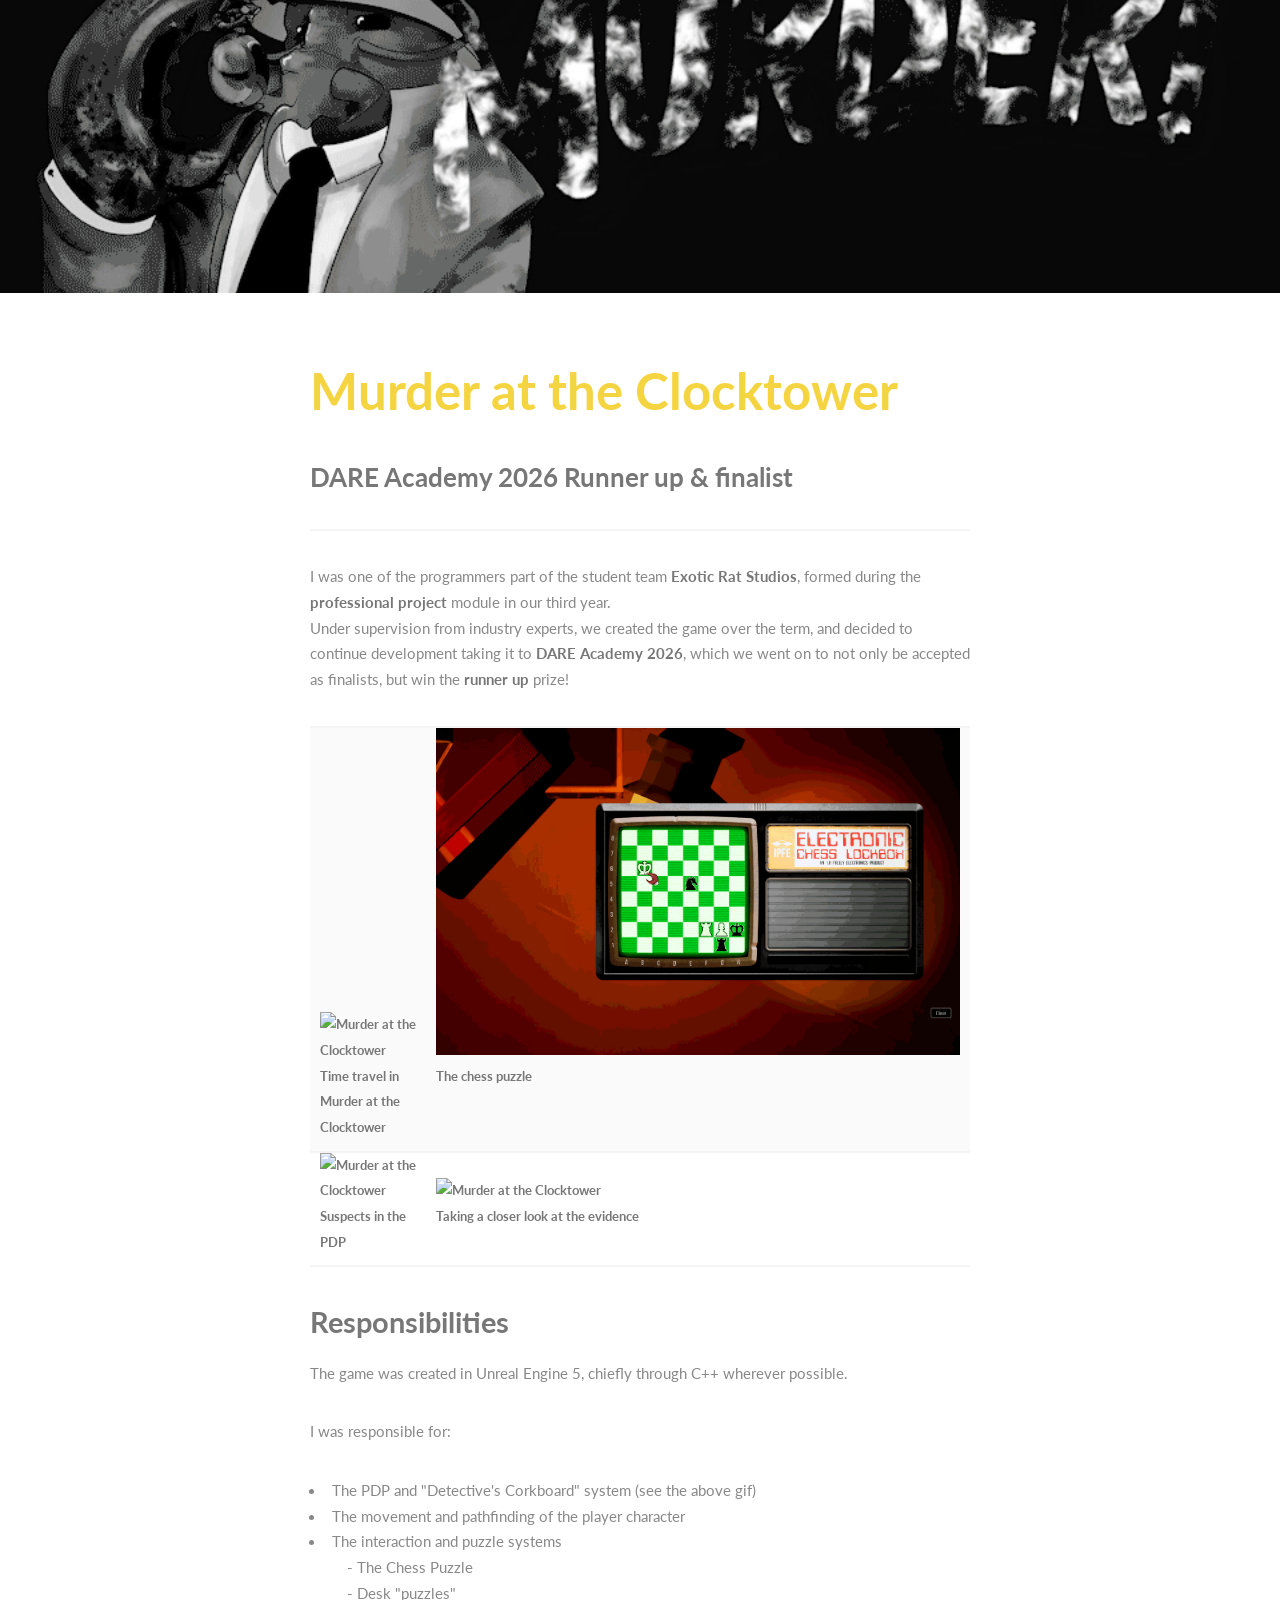
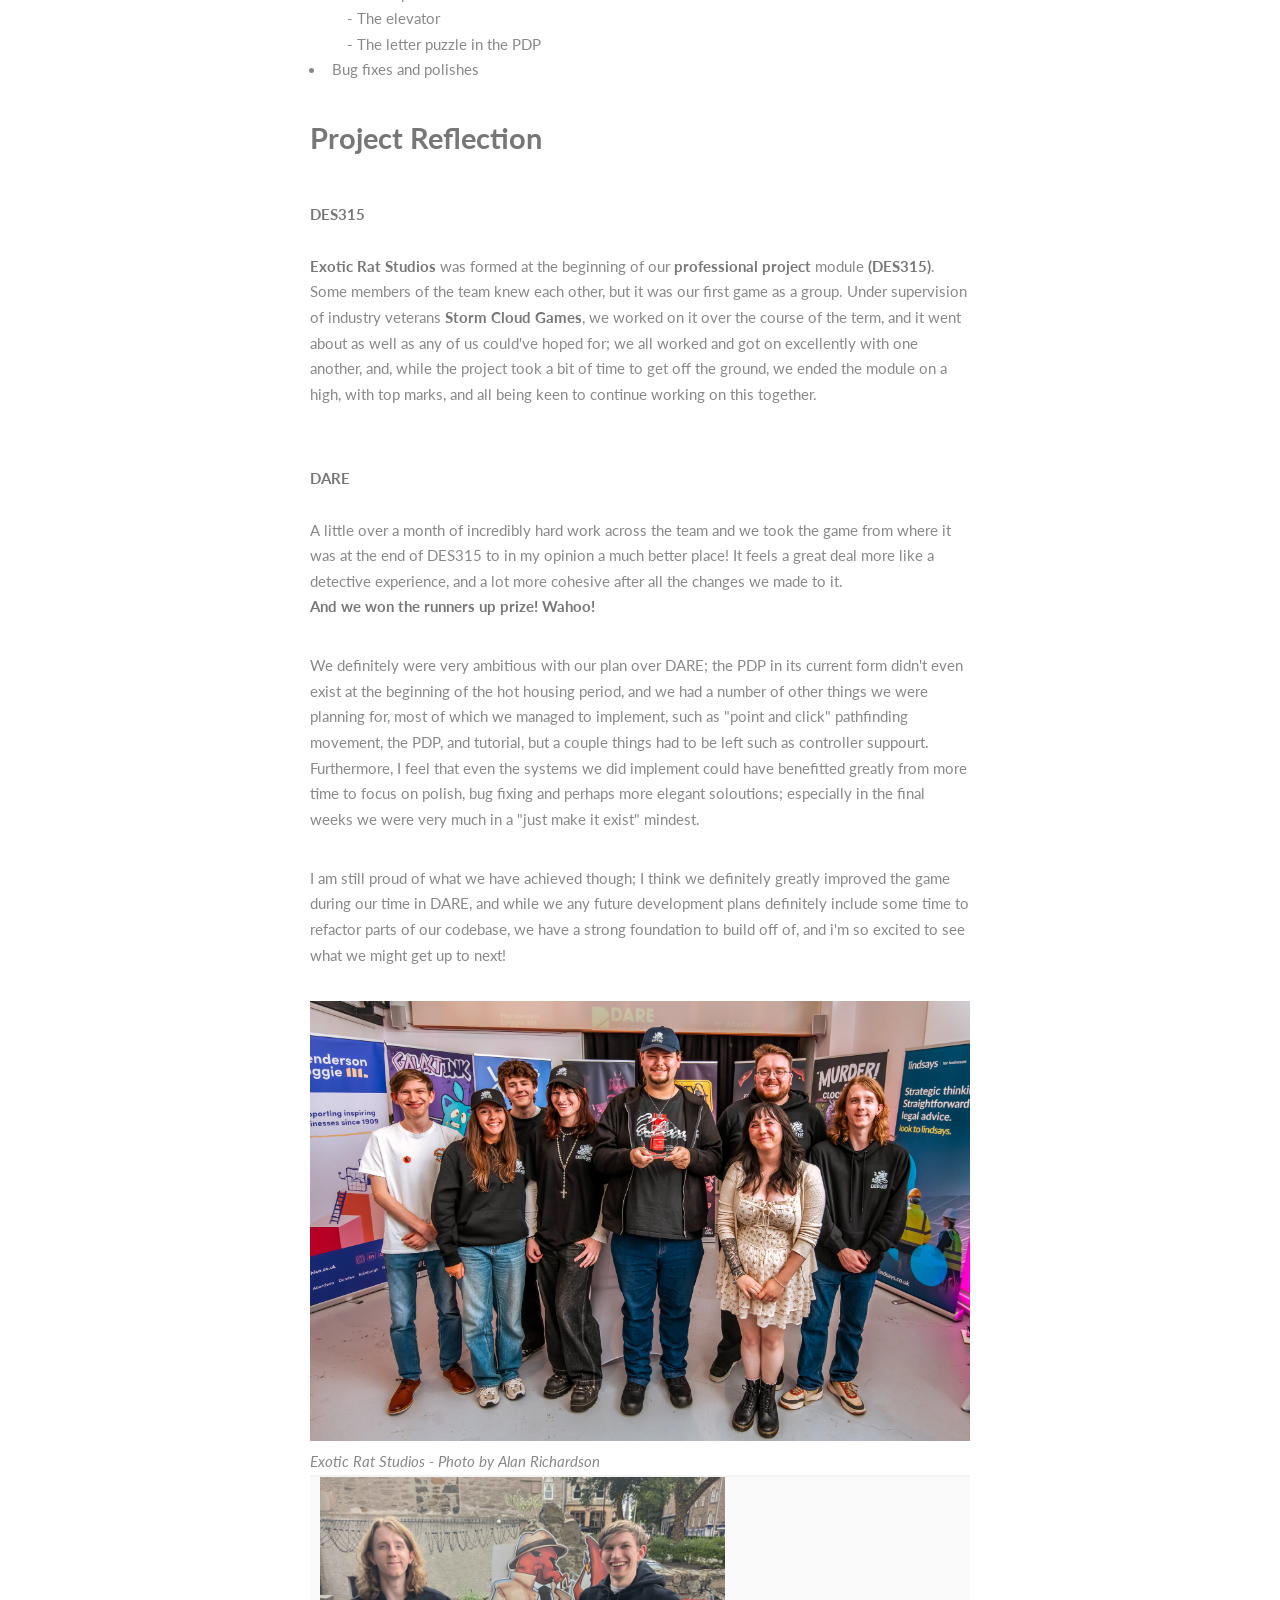
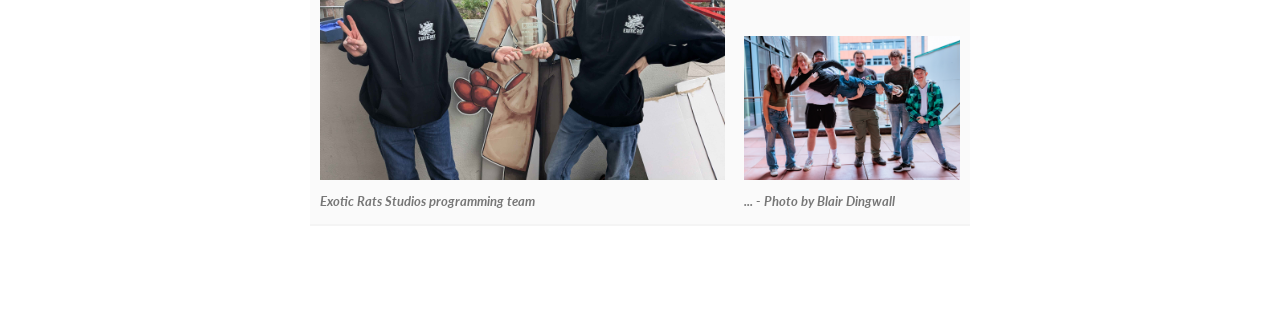
==== MatCt.html @ aed0b98f "A  lot of changes, ported to a new repo as the head of the other appears to have vanished, pulling d" ====
<!DOCTYPE html>
<head>
    <title>DXM - Murder at the Clocktower</title>
    <meta charset="utf-8" />
    <meta name="viewport" content="width=device-width, initial-scale=1, user-scalable=no" />
    <link rel="stylesheet" href="ReadOnly/assets/css/main.css" />
</head>
<body class="is-preload">


    <div id="main">

        <!-- One -->
        <section id="one">
            <div class="image main" data-position="center">
                <img src="images/projects/MatCtLoop.gif" alt="Murder at the Clocktower"/>
            </div>
            <div class="container">
                <header class="major">
                    <h2>Murder at the Clocktower</h2>
                    <h3>DARE Academy 2026 Runner up & finalist</h3>
                </header>
                <hr>
                <p>I was one of the programmers part of the student team <b>Exotic Rat Studios</b>, formed during the <b>professional project</b> module in our third year. <br/>
                Under supervision from industry experts, we created the game over the term, and decided to continue development taking it to <b>DARE Academy 2026</b>, which we went on to not only be  accepted as finalists, but win the <b>runner up</b> prize!</p>

                <table>
                    <tr>
                            <th>
                                <figure>
                                    <img src="images/projects/MatCtTime.gif" alt="Murder at the Clocktower" height="100%" width="100%"/>
                                    <figcaption>Time travel in Murder at the Clocktower</figcaption>
                                </figure>
                            </th>
                            <th>
                                <figure>
                                    <img src="images/projects/MatCtChess.gif" alt="Murder at the Clocktower" height="100%" width="100%"/>
                                    <figcaption>The chess puzzle</figcaption>
                                </figure>
                            </th>
                    </tr>
                    <tr>
                        <th>
                            <figure>
                                <img src="images/projects/MatCtSus.gif" alt="Murder at the Clocktower" height="100%" width="100%"/>
                                <figcaption>Suspects in the PDP</figcaption>
                            </figure>
                        </th>
                        <th>
                            <figure>
                                <img src="images/projects/MatCtDesk.gif" alt="Murder at the Clocktower" height="100%" width="100%"/>
                                <figcaption>Taking a closer look at the evidence</figcaption>
                            </figure>
                        </th>
                    </tr>
                </table>
                <section id="two">
                <h2>Responsibilities</h2>
                <p>The game was created in Unreal Engine 5, chiefly through C++ wherever possible.</p>
                <p>
                    I was responsible for:
                    <ul>
                        <li>The PDP and "Detective's Corkboard" system (see the above gif)</li>
                        <li>The movement and pathfinding of the player character</li>
                        <li>The interaction and puzzle systems <br/>
                            &emsp; - The Chess Puzzle <br/>
                            &emsp; - Desk "puzzles"<br/>
                            &emsp; - The elevator<br/>
                            &emsp; - The letter puzzle in the PDP<br/></li>
                    <li>Bug fixes and polishes</li>
                </ul>
                </p>
                </section>
                <section id="three"></section>
                    <h2>Project Reflection</h2>
                <br/><b>DES315</b><br/><br/>

                <p><b>Exotic Rat Studios</b> was formed at the beginning of our <b>professional project</b> module <b>(DES315)</b>. Some members of the team knew each other,
                    but it was our first game as a group. Under supervision of industry veterans <b>Storm Cloud Games</b>, we worked on it over the course of the term, and it went about as well as any of us could've hoped for; we all worked and got on excellently with one another, and,
                    while the project took a bit of time to get off the ground, we ended the module on a high, with top marks, and all being keen to continue working on this together.


                </p>

                <br/><b>DARE</b><br/><br/>

                        <p>A little over a month of incredibly hard work across the team and we took the game from where it was at the end of DES315 to in my opinion a much better place! It feels a great deal more like a detective experience, and a lot more cohesive after all the changes we made to it.
                        <br/>
                        <b>And we won the runners up prize! Wahoo!</b>
            </p>

                        We definitely were very ambitious with our plan over DARE; the PDP in its current form didn't even exist at the beginning of the hot housing period, and we had a number of other things we were planning for, most of which we
                    managed to implement, such as "point and click" pathfinding movement, the PDP, and tutorial, but a couple things had to be left such as controller suppourt.<br/>
                    Furthermore, I feel that even the systems we did implement could have benefitted greatly from more time  to focus on polish, bug fixing and perhaps more elegant soloutions; especially in the final weeks we were very much in a "just make it exist" mindest.
                    </p>
                    <p>I am still proud of what we have achieved though; I think we definitely greatly improved the game during our time in DARE, and while we any future development plans definitely include some time to refactor parts of our codebase, we have a strong foundation to build off of, and i'm so excited to see what we might get up to next!</p>
                    <figure>
                        <img src="images/projects/RATS.jpg" alt="Murder at the Clocktower" height="100%" width="100%"/>
                        <figcaption><i>Exotic Rat Studios - Photo by Alan Richardson</i></figcaption>
                    </figure>

                    <table>
                        <tr>
                            <th>
                                <figure>
                                    <img src="images/projects/Programmers.jpg" alt="Murder at the Clocktower" height="100%" width="100%"/>
                                    <figcaption><i>Exotic Rats Studios programming team</i></figcaption>
                                </figure>
                            </th>
                            <th>
                                <figure>
                                    <img src="images/projects/RatsPose.jpg" alt="Murder at the Clocktower" height="100%" width="100%"/>
                                    <figcaption><i>... - Photo by Blair Dingwall</i></figcaption>
                                </figure>
                            </th>
                        </tr>
                    </table>
                    <br/>
                </div>
            </section>

    </div>



</body>
</html>
---- ReadOnly/assets/css/main.css ----
@import url("fontawesome-all.min.css");
@import url("https://fonts.googleapis.com/css?family=Lato:400,400italic,700,700italic|Source+Code+Pro:400");

/*
	Read Only by HTML5 UP
	html5up.net | @ajlkn
	Free for personal and commercial use under the CCA 3.0 license (html5up.net/license)
*/

html, body, div, span, applet, object,
iframe, h1, h2, h3, h4, h5, h6, p, blockquote,
pre, a, abbr, acronym, address, big, cite,
code, del, dfn, em, img, ins, kbd, q, s, samp,
small, strike, strong, sub, sup, tt, var, b,
u, i, center, dl, dt, dd, ol, ul, li, fieldset,
form, label, legend, table, caption, tbody,
tfoot, thead, tr, th, td, article, aside,
canvas, details, embed, figure, figcaption,
footer, header, hgroup, menu, nav, output, ruby,
section, summary, time, mark, audio, video {
	margin: 0;
	padding: 0;
	border: 0;
	font-size: 100%;
	font: inherit;
	vertical-align: baseline;}

article, aside, details, figcaption, figure,
footer, header, hgroup, menu, nav, section {
	display: block;}

body {
	line-height: 1;
}

ol, ul {
	list-style: none;
}

blockquote, q {
	quotes: none;
}

	blockquote:before, blockquote:after, q:before, q:after {
		content: '';
		content: none;
	}

table {
	border-collapse: collapse;
	border-spacing: 0;
}

body {
	-webkit-text-size-adjust: none;
}

mark {
	background-color: transparent;
	color: inherit;
}

input::-moz-focus-inner {
	border: 0;
	padding: 0;
}

input, select, textarea {
	-moz-appearance: none;
	-webkit-appearance: none;
	-ms-appearance: none;
	appearance: none;
}

/* Basic */

	html {
		box-sizing: border-box;
	}

	*, *:before, *:after {
		box-sizing: inherit;
	}

	body {
		background: #fff;
	}

		body.is-preload *, body.is-preload *:before, body.is-preload *:after {
			-moz-animation: none !important;
			-webkit-animation: none !important;
			-ms-animation: none !important;
			animation: none !important;
			-moz-transition: none !important;
			-webkit-transition: none !important;
			-ms-transition: none !important;
			transition: none !important;
		}

	body, input, select, textarea {
		color: #888;
		font-family: "Lato", sans-serif;
		font-size: 16pt;
		font-weight: 400;
		line-height: 1.75em;
	}

	a {
		-moz-transition: color 0.2s ease-in-out, border-color 0.2s ease-in-out;
		-webkit-transition: color 0.2s ease-in-out, border-color 0.2s ease-in-out;
		-ms-transition: color 0.2s ease-in-out, border-color 0.2s ease-in-out;
		transition: color 0.2s ease-in-out, border-color 0.2s ease-in-out;
		border-bottom: solid 1px #e4e4e4;
		color: inherit;
		text-decoration: none;
	}

		a:hover {
			border-bottom-color: transparent;
			color: #f5d442 !important;
		}

	strong, b {
		color: #777;
		font-weight: 700;
	}

	em, i {
		font-style: italic;
	}

	p {
		margin: 0 0 2.25em 0;
	}

	h1, h2, h3, h4, h5, h6 {
		color: #777;
		font-weight: 700;
		line-height: 1em;
		margin: 0 0 0.5625em 0;
	}

		h1 a, h2 a, h3 a, h4 a, h5 a, h6 a {
			border: 0;
			color: inherit;
			text-decoration: none;
		}

	h2 {
		font-size: 2em;
		line-height: 1.5em;
	}

	h3 {
		font-size: 1.75em;
		line-height: 1.5em;
	}

	h4 {
		font-size: 1.25em;
		line-height: 1.5em;
	}

	h5 {
		font-size: 0.9em;
		line-height: 1.5em;
	}

	h6 {
		font-size: 0.7em;
		line-height: 1.5em;
	}

	sub {
		font-size: 0.8em;
		position: relative;
		top: 0.5em;
	}

	sup {
		font-size: 0.8em;
		position: relative;
		top: -0.5em;
	}

	hr {
		border: 0;
		border-bottom: solid 2px #f4f4f4;
		margin: 2.25em 0;
	}

		hr.major {
			margin: 3.375em 0;
		}

	blockquote {
		border-left: solid 8px #e4e4e4;
		font-style: italic;
		margin: 0 0 2.25em 0;
		padding: 0.5em 0 0.5em 2em;
	}

	code {
		background: #555;
		border-radius: 5px;
		color: #fff;
		font-family: "Source Code Pro", monospace;
		font-size: 0.9em;
		margin: 0 0.25em;
		padding: 0.25em 0.65em;
	}

	pre {
		font-family: "Source Code Pro", monospace;
		font-size: 0.9em;
		margin: 0 0 2.25em 0;
	}

		pre code {
			-webkit-overflow-scrolling: touch;
			display: block;
			line-height: 1.5em;
			overflow-x: auto;
			padding: 1em 1.5em;
		}

	.align-left {
		text-align: left;
	}

	.align-center {
		text-align: center;
	}

	.align-right {
		text-align: right;
	}

/* Row */

	.row {
		display: flex;
		flex-wrap: wrap;
		box-sizing: border-box;
		align-items: stretch;
	}

		.row > * {
			box-sizing: border-box;
		}

		.row.gtr-uniform > * > :last-child {
			margin-bottom: 0;
		}

		.row.aln-left {
			justify-content: flex-start;
		}

		.row.aln-center {
			justify-content: center;
		}

		.row.aln-right {
			justify-content: flex-end;
		}

		.row.aln-top {
			align-items: flex-start;
		}

		.row.aln-middle {
			align-items: center;
		}

		.row.aln-bottom {
			align-items: flex-end;
		}

		.row > .imp {
			order: -1;
		}

		.row > .col-1 {
			width: 8.33333%;
		}

		.row > .off-1 {
			margin-left: 8.33333%;
		}

		.row > .col-2 {
			width: 16.66667%;
		}

		.row > .off-2 {
			margin-left: 16.66667%;
		}

		.row > .col-3 {
			width: 25%;
		}

		.row > .off-3 {
			margin-left: 25%;
		}

		.row > .col-4 {
			width: 33.33333%;
		}

		.row > .off-4 {
			margin-left: 33.33333%;
		}

		.row > .col-5 {
			width: 41.66667%;
		}

		.row > .off-5 {
			margin-left: 41.66667%;
		}

		.row > .col-6 {
			width: 50%;
		}

		.row > .off-6 {
			margin-left: 50%;
		}

		.row > .col-7 {
			width: 58.33333%;
		}

		.row > .off-7 {
			margin-left: 58.33333%;
		}

		.row > .col-8 {
			width: 66.66667%;
		}

		.row > .off-8 {
			margin-left: 66.66667%;
		}

		.row > .col-9 {
			width: 75%;
		}

		.row > .off-9 {
			margin-left: 75%;
		}

		.row > .col-10 {
			width: 83.33333%;
		}

		.row > .off-10 {
			margin-left: 83.33333%;
		}

		.row > .col-11 {
			width: 91.66667%;
		}

		.row > .off-11 {
			margin-left: 91.66667%;
		}

		.row > .col-12 {
			width: 100%;
		}

		.row > .off-12 {
			margin-left: 100%;
		}

		.row.gtr-0 {
			margin-top: 0;
			margin-left: 0em;
		}

			.row.gtr-0 > * {
				padding: 0 0 0 0em;
			}

			.row.gtr-0.gtr-uniform {
				margin-top: 0em;
			}

				.row.gtr-0.gtr-uniform > * {
					padding-top: 0em;
				}

		.row.gtr-25 {
			margin-top: 0;
			margin-left: -0.5em;
		}

			.row.gtr-25 > * {
				padding: 0 0 0 0.5em;
			}

			.row.gtr-25.gtr-uniform {
				margin-top: -0.5em;
			}

				.row.gtr-25.gtr-uniform > * {
					padding-top: 0.5em;
				}

		.row.gtr-50 {
			margin-top: 0;
			margin-left: -1em;
		}

			.row.gtr-50 > * {
				padding: 0 0 0 1em;
			}

			.row.gtr-50.gtr-uniform {
				margin-top: -1em;
			}

				.row.gtr-50.gtr-uniform > * {
					padding-top: 1em;
				}

		.row {
			margin-top: 0;
			margin-left: -2em;
		}

			.row > * {
				padding: 0 0 0 2em;
			}

			.row.gtr-uniform {
				margin-top: -2em;
			}

				.row.gtr-uniform > * {
					padding-top: 2em;
				}

		.row.gtr-150 {
			margin-top: 0;
			margin-left: -3em;
		}

			.row.gtr-150 > * {
				padding: 0 0 0 3em;
			}

			.row.gtr-150.gtr-uniform {
				margin-top: -3em;
			}

				.row.gtr-150.gtr-uniform > * {
					padding-top: 3em;
				}

		.row.gtr-200 {
			margin-top: 0;
			margin-left: -4em;
		}

			.row.gtr-200 > * {
				padding: 0 0 0 4em;
			}

			.row.gtr-200.gtr-uniform {
				margin-top: -4em;
			}

				.row.gtr-200.gtr-uniform > * {
					padding-top: 4em;
				}

		@media screen and (max-width: 1680px) {

			.row {
				display: flex;
				flex-wrap: wrap;
				box-sizing: border-box;
				align-items: stretch;
			}

				.row > * {
					box-sizing: border-box;
				}

				.row.gtr-uniform > * > :last-child {
					margin-bottom: 0;
				}

				.row.aln-left {
					justify-content: flex-start;
				}

				.row.aln-center {
					justify-content: center;
				}

				.row.aln-right {
					justify-content: flex-end;
				}

				.row.aln-top {
					align-items: flex-start;
				}

				.row.aln-middle {
					align-items: center;
				}

				.row.aln-bottom {
					align-items: flex-end;
				}

				.row > .imp-xlarge {
					order: -1;
				}

				.row > .col-1-xlarge {
					width: 8.33333%;
				}

				.row > .off-1-xlarge {
					margin-left: 8.33333%;
				}

				.row > .col-2-xlarge {
					width: 16.66667%;
				}

				.row > .off-2-xlarge {
					margin-left: 16.66667%;
				}

				.row > .col-3-xlarge {
					width: 25%;
				}

				.row > .off-3-xlarge {
					margin-left: 25%;
				}

				.row > .col-4-xlarge {
					width: 33.33333%;
				}

				.row > .off-4-xlarge {
					margin-left: 33.33333%;
				}

				.row > .col-5-xlarge {
					width: 41.66667%;
				}

				.row > .off-5-xlarge {
					margin-left: 41.66667%;
				}

				.row > .col-6-xlarge {
					width: 50%;
				}

				.row > .off-6-xlarge {
					margin-left: 50%;
				}

				.row > .col-7-xlarge {
					width: 58.33333%;
				}

				.row > .off-7-xlarge {
					margin-left: 58.33333%;
				}

				.row > .col-8-xlarge {
					width: 66.66667%;
				}

				.row > .off-8-xlarge {
					margin-left: 66.66667%;
				}

				.row > .col-9-xlarge {
					width: 75%;
				}

				.row > .off-9-xlarge {
					margin-left: 75%;
				}

				.row > .col-10-xlarge {
					width: 83.33333%;
				}

				.row > .off-10-xlarge {
					margin-left: 83.33333%;
				}

				.row > .col-11-xlarge {
					width: 91.66667%;
				}

				.row > .off-11-xlarge {
					margin-left: 91.66667%;
				}

				.row > .col-12-xlarge {
					width: 100%;
				}

				.row > .off-12-xlarge {
					margin-left: 100%;
				}

				.row.gtr-0 {
					margin-top: 0;
					margin-left: 0em;
				}

					.row.gtr-0 > * {
						padding: 0 0 0 0em;
					}

					.row.gtr-0.gtr-uniform {
						margin-top: 0em;
					}

						.row.gtr-0.gtr-uniform > * {
							padding-top: 0em;
						}

				.row.gtr-25 {
					margin-top: 0;
					margin-left: -0.5em;
				}

					.row.gtr-25 > * {
						padding: 0 0 0 0.5em;
					}

					.row.gtr-25.gtr-uniform {
						margin-top: -0.5em;
					}

						.row.gtr-25.gtr-uniform > * {
							padding-top: 0.5em;
						}

				.row.gtr-50 {
					margin-top: 0;
					margin-left: -1em;
				}

					.row.gtr-50 > * {
						padding: 0 0 0 1em;
					}

					.row.gtr-50.gtr-uniform {
						margin-top: -1em;
					}

						.row.gtr-50.gtr-uniform > * {
							padding-top: 1em;
						}

				.row {
					margin-top: 0;
					margin-left: -2em;
				}

					.row > * {
						padding: 0 0 0 2em;
					}

					.row.gtr-uniform {
						margin-top: -2em;
					}

						.row.gtr-uniform > * {
							padding-top: 2em;
						}

				.row.gtr-150 {
					margin-top: 0;
					margin-left: -3em;
				}

					.row.gtr-150 > * {
						padding: 0 0 0 3em;
					}

					.row.gtr-150.gtr-uniform {
						margin-top: -3em;
					}

						.row.gtr-150.gtr-uniform > * {
							padding-top: 3em;
						}

				.row.gtr-200 {
					margin-top: 0;
					margin-left: -4em;
				}

					.row.gtr-200 > * {
						padding: 0 0 0 4em;
					}

					.row.gtr-200.gtr-uniform {
						margin-top: -4em;
					}

						.row.gtr-200.gtr-uniform > * {
							padding-top: 4em;
						}

		}

		@media screen and (max-width: 1280px) {

			.row {
				display: flex;
				flex-wrap: wrap;
				box-sizing: border-box;
				align-items: stretch;
			}

				.row > * {
					box-sizing: border-box;
				}

				.row.gtr-uniform > * > :last-child {
					margin-bottom: 0;
				}

				.row.aln-left {
					justify-content: flex-start;
				}

				.row.aln-center {
					justify-content: center;
				}

				.row.aln-right {
					justify-content: flex-end;
				}

				.row.aln-top {
					align-items: flex-start;
				}

				.row.aln-middle {
					align-items: center;
				}

				.row.aln-bottom {
					align-items: flex-end;
				}

				.row > .imp-large {
					order: -1;
				}

				.row > .col-1-large {
					width: 8.33333%;
				}

				.row > .off-1-large {
					margin-left: 8.33333%;
				}

				.row > .col-2-large {
					width: 16.66667%;
				}

				.row > .off-2-large {
					margin-left: 16.66667%;
				}

				.row > .col-3-large {
					width: 25%;
				}

				.row > .off-3-large {
					margin-left: 25%;
				}

				.row > .col-4-large {
					width: 33.33333%;
				}

				.row > .off-4-large {
					margin-left: 33.33333%;
				}

				.row > .col-5-large {
					width: 41.66667%;
				}

				.row > .off-5-large {
					margin-left: 41.66667%;
				}

				.row > .col-6-large {
					width: 50%;
				}

				.row > .off-6-large {
					margin-left: 50%;
				}

				.row > .col-7-large {
					width: 58.33333%;
				}

				.row > .off-7-large {
					margin-left: 58.33333%;
				}

				.row > .col-8-large {
					width: 66.66667%;
				}

				.row > .off-8-large {
					margin-left: 66.66667%;
				}

				.row > .col-9-large {
					width: 75%;
				}

				.row > .off-9-large {
					margin-left: 75%;
				}

				.row > .col-10-large {
					width: 83.33333%;
				}

				.row > .off-10-large {
					margin-left: 83.33333%;
				}

				.row > .col-11-large {
					width: 91.66667%;
				}

				.row > .off-11-large {
					margin-left: 91.66667%;
				}

				.row > .col-12-large {
					width: 100%;
				}

				.row > .off-12-large {
					margin-left: 100%;
				}

				.row.gtr-0 {
					margin-top: 0;
					margin-left: 0em;
				}

					.row.gtr-0 > * {
						padding: 0 0 0 0em;
					}

					.row.gtr-0.gtr-uniform {
						margin-top: 0em;
					}

						.row.gtr-0.gtr-uniform > * {
							padding-top: 0em;
						}

				.row.gtr-25 {
					margin-top: 0;
					margin-left: -0.375em;
				}

					.row.gtr-25 > * {
						padding: 0 0 0 0.375em;
					}

					.row.gtr-25.gtr-uniform {
						margin-top: -0.375em;
					}

						.row.gtr-25.gtr-uniform > * {
							padding-top: 0.375em;
						}

				.row.gtr-50 {
					margin-top: 0;
					margin-left: -0.75em;
				}

					.row.gtr-50 > * {
						padding: 0 0 0 0.75em;
					}

					.row.gtr-50.gtr-uniform {
						margin-top: -0.75em;
					}

						.row.gtr-50.gtr-uniform > * {
							padding-top: 0.75em;
						}

				.row {
					margin-top: 0;
					margin-left: -1.5em;
				}

					.row > * {
						padding: 0 0 0 1.5em;
					}

					.row.gtr-uniform {
						margin-top: -1.5em;
					}

						.row.gtr-uniform > * {
							padding-top: 1.5em;
						}

				.row.gtr-150 {
					margin-top: 0;
					margin-left: -2.25em;
				}

					.row.gtr-150 > * {
						padding: 0 0 0 2.25em;
					}

					.row.gtr-150.gtr-uniform {
						margin-top: -2.25em;
					}

						.row.gtr-150.gtr-uniform > * {
							padding-top: 2.25em;
						}

				.row.gtr-200 {
					margin-top: 0;
					margin-left: -3em;
				}

					.row.gtr-200 > * {
						padding: 0 0 0 3em;
					}

					.row.gtr-200.gtr-uniform {
						margin-top: -3em;
					}

						.row.gtr-200.gtr-uniform > * {
							padding-top: 3em;
						}

		}

		@media screen and (max-width: 1024px) {

			.row {
				display: flex;
				flex-wrap: wrap;
				box-sizing: border-box;
				align-items: stretch;
			}

				.row > * {
					box-sizing: border-box;
				}

				.row.gtr-uniform > * > :last-child {
					margin-bottom: 0;
				}

				.row.aln-left {
					justify-content: flex-start;
				}

				.row.aln-center {
					justify-content: center;
				}

				.row.aln-right {
					justify-content: flex-end;
				}

				.row.aln-top {
					align-items: flex-start;
				}

				.row.aln-middle {
					align-items: center;
				}

				.row.aln-bottom {
					align-items: flex-end;
				}

				.row > .imp-medium {
					order: -1;
				}

				.row > .col-1-medium {
					width: 8.33333%;
				}

				.row > .off-1-medium {
					margin-left: 8.33333%;
				}

				.row > .col-2-medium {
					width: 16.66667%;
				}

				.row > .off-2-medium {
					margin-left: 16.66667%;
				}

				.row > .col-3-medium {
					width: 25%;
				}

				.row > .off-3-medium {
					margin-left: 25%;
				}

				.row > .col-4-medium {
					width: 33.33333%;
				}

				.row > .off-4-medium {
					margin-left: 33.33333%;
				}

				.row > .col-5-medium {
					width: 41.66667%;
				}

				.row > .off-5-medium {
					margin-left: 41.66667%;
				}

				.row > .col-6-medium {
					width: 50%;
				}

				.row > .off-6-medium {
					margin-left: 50%;
				}

				.row > .col-7-medium {
					width: 58.33333%;
				}

				.row > .off-7-medium {
					margin-left: 58.33333%;
				}

				.row > .col-8-medium {
					width: 66.66667%;
				}

				.row > .off-8-medium {
					margin-left: 66.66667%;
				}

				.row > .col-9-medium {
					width: 75%;
				}

				.row > .off-9-medium {
					margin-left: 75%;
				}

				.row > .col-10-medium {
					width: 83.33333%;
				}

				.row > .off-10-medium {
					margin-left: 83.33333%;
				}

				.row > .col-11-medium {
					width: 91.66667%;
				}

				.row > .off-11-medium {
					margin-left: 91.66667%;
				}

				.row > .col-12-medium {
					width: 100%;
				}

				.row > .off-12-medium {
					margin-left: 100%;
				}

				.row.gtr-0 {
					margin-top: 0;
					margin-left: 0em;
				}

					.row.gtr-0 > * {
						padding: 0 0 0 0em;
					}

					.row.gtr-0.gtr-uniform {
						margin-top: 0em;
					}

						.row.gtr-0.gtr-uniform > * {
							padding-top: 0em;
						}

				.row.gtr-25 {
					margin-top: 0;
					margin-left: -0.375em;
				}

					.row.gtr-25 > * {
						padding: 0 0 0 0.375em;
					}

					.row.gtr-25.gtr-uniform {
						margin-top: -0.375em;
					}

						.row.gtr-25.gtr-uniform > * {
							padding-top: 0.375em;
						}

				.row.gtr-50 {
					margin-top: 0;
					margin-left: -0.75em;
				}

					.row.gtr-50 > * {
						padding: 0 0 0 0.75em;
					}

					.row.gtr-50.gtr-uniform {
						margin-top: -0.75em;
					}

						.row.gtr-50.gtr-uniform > * {
							padding-top: 0.75em;
						}

				.row {
					margin-top: 0;
					margin-left: -1.5em;
				}

					.row > * {
						padding: 0 0 0 1.5em;
					}

					.row.gtr-uniform {
						margin-top: -1.5em;
					}

						.row.gtr-uniform > * {
							padding-top: 1.5em;
						}

				.row.gtr-150 {
					margin-top: 0;
					margin-left: -2.25em;
				}

					.row.gtr-150 > * {
						padding: 0 0 0 2.25em;
					}

					.row.gtr-150.gtr-uniform {
						margin-top: -2.25em;
					}

						.row.gtr-150.gtr-uniform > * {
							padding-top: 2.25em;
						}

				.row.gtr-200 {
					margin-top: 0;
					margin-left: -3em;
				}

					.row.gtr-200 > * {
						padding: 0 0 0 3em;
					}

					.row.gtr-200.gtr-uniform {
						margin-top: -3em;
					}

						.row.gtr-200.gtr-uniform > * {
							padding-top: 3em;
						}

		}

		@media screen and (max-width: 736px) {

			.row {
				display: flex;
				flex-wrap: wrap;
				box-sizing: border-box;
				align-items: stretch;
			}

				.row > * {
					box-sizing: border-box;
				}

				.row.gtr-uniform > * > :last-child {
					margin-bottom: 0;
				}

				.row.aln-left {
					justify-content: flex-start;
				}

				.row.aln-center {
					justify-content: center;
				}

				.row.aln-right {
					justify-content: flex-end;
				}

				.row.aln-top {
					align-items: flex-start;
				}

				.row.aln-middle {
					align-items: center;
				}

				.row.aln-bottom {
					align-items: flex-end;
				}

				.row > .imp-small {
					order: -1;
				}

				.row > .col-1-small {
					width: 8.33333%;
				}

				.row > .off-1-small {
					margin-left: 8.33333%;
				}

				.row > .col-2-small {
					width: 16.66667%;
				}

				.row > .off-2-small {
					margin-left: 16.66667%;
				}

				.row > .col-3-small {
					width: 25%;
				}

				.row > .off-3-small {
					margin-left: 25%;
				}

				.row > .col-4-small {
					width: 33.33333%;
				}

				.row > .off-4-small {
					margin-left: 33.33333%;
				}

				.row > .col-5-small {
					width: 41.66667%;
				}

				.row > .off-5-small {
					margin-left: 41.66667%;
				}

				.row > .col-6-small {
					width: 50%;
				}

				.row > .off-6-small {
					margin-left: 50%;
				}

				.row > .col-7-small {
					width: 58.33333%;
				}

				.row > .off-7-small {
					margin-left: 58.33333%;
				}

				.row > .col-8-small {
					width: 66.66667%;
				}

				.row > .off-8-small {
					margin-left: 66.66667%;
				}

				.row > .col-9-small {
					width: 75%;
				}

				.row > .off-9-small {
					margin-left: 75%;
				}

				.row > .col-10-small {
					width: 83.33333%;
				}

				.row > .off-10-small {
					margin-left: 83.33333%;
				}

				.row > .col-11-small {
					width: 91.66667%;
				}

				.row > .off-11-small {
					margin-left: 91.66667%;
				}

				.row > .col-12-small {
					width: 100%;
				}

				.row > .off-12-small {
					margin-left: 100%;
				}

				.row.gtr-0 {
					margin-top: 0;
					margin-left: 0em;
				}

					.row.gtr-0 > * {
						padding: 0 0 0 0em;
					}

					.row.gtr-0.gtr-uniform {
						margin-top: 0em;
					}

						.row.gtr-0.gtr-uniform > * {
							padding-top: 0em;
						}

				.row.gtr-25 {
					margin-top: 0;
					margin-left: -0.3125em;
				}

					.row.gtr-25 > * {
						padding: 0 0 0 0.3125em;
					}

					.row.gtr-25.gtr-uniform {
						margin-top: -0.3125em;
					}

						.row.gtr-25.gtr-uniform > * {
							padding-top: 0.3125em;
						}

				.row.gtr-50 {
					margin-top: 0;
					margin-left: -0.625em;
				}

					.row.gtr-50 > * {
						padding: 0 0 0 0.625em;
					}

					.row.gtr-50.gtr-uniform {
						margin-top: -0.625em;
					}

						.row.gtr-50.gtr-uniform > * {
							padding-top: 0.625em;
						}

				.row {
					margin-top: 0;
					margin-left: -1.25em;
				}

					.row > * {
						padding: 0 0 0 1.25em;
					}

					.row.gtr-uniform {
						margin-top: -1.25em;
					}

						.row.gtr-uniform > * {
							padding-top: 1.25em;
						}

				.row.gtr-150 {
					margin-top: 0;
					margin-left: -1.875em;
				}

					.row.gtr-150 > * {
						padding: 0 0 0 1.875em;
					}

					.row.gtr-150.gtr-uniform {
						margin-top: -1.875em;
					}

						.row.gtr-150.gtr-uniform > * {
							padding-top: 1.875em;
						}

				.row.gtr-200 {
					margin-top: 0;
					margin-left: -2.5em;
				}

					.row.gtr-200 > * {
						padding: 0 0 0 2.5em;
					}

					.row.gtr-200.gtr-uniform {
						margin-top: -2.5em;
					}

						.row.gtr-200.gtr-uniform > * {
							padding-top: 2.5em;
						}

		}

		@media screen and (max-width: 480px) {

			.row {
				display: flex;
				flex-wrap: wrap;
				box-sizing: border-box;
				align-items: stretch;
			}

				.row > * {
					box-sizing: border-box;
				}

				.row.gtr-uniform > * > :last-child {
					margin-bottom: 0;
				}

				.row.aln-left {
					justify-content: flex-start;
				}

				.row.aln-center {
					justify-content: center;
				}

				.row.aln-right {
					justify-content: flex-end;
				}

				.row.aln-top {
					align-items: flex-start;
				}

				.row.aln-middle {
					align-items: center;
				}

				.row.aln-bottom {
					align-items: flex-end;
				}

				.row > .imp-xsmall {
					order: -1;
				}

				.row > .col-1-xsmall {
					width: 8.33333%;
				}

				.row > .off-1-xsmall {
					margin-left: 8.33333%;
				}

				.row > .col-2-xsmall {
					width: 16.66667%;
				}

				.row > .off-2-xsmall {
					margin-left: 16.66667%;
				}

				.row > .col-3-xsmall {
					width: 25%;
				}

				.row > .off-3-xsmall {
					margin-left: 25%;
				}

				.row > .col-4-xsmall {
					width: 33.33333%;
				}

				.row > .off-4-xsmall {
					margin-left: 33.33333%;
				}

				.row > .col-5-xsmall {
					width: 41.66667%;
				}

				.row > .off-5-xsmall {
					margin-left: 41.66667%;
				}

				.row > .col-6-xsmall {
					width: 50%;
				}

				.row > .off-6-xsmall {
					margin-left: 50%;
				}

				.row > .col-7-xsmall {
					width: 58.33333%;
				}

				.row > .off-7-xsmall {
					margin-left: 58.33333%;
				}

				.row > .col-8-xsmall {
					width: 66.66667%;
				}

				.row > .off-8-xsmall {
					margin-left: 66.66667%;
				}

				.row > .col-9-xsmall {
					width: 75%;
				}

				.row > .off-9-xsmall {
					margin-left: 75%;
				}

				.row > .col-10-xsmall {
					width: 83.33333%;
				}

				.row > .off-10-xsmall {
					margin-left: 83.33333%;
				}

				.row > .col-11-xsmall {
					width: 91.66667%;
				}

				.row > .off-11-xsmall {
					margin-left: 91.66667%;
				}

				.row > .col-12-xsmall {
					width: 100%;
				}

				.row > .off-12-xsmall {
					margin-left: 100%;
				}

				.row.gtr-0 {
					margin-top: 0;
					margin-left: 0em;
				}

					.row.gtr-0 > * {
						padding: 0 0 0 0em;
					}

					.row.gtr-0.gtr-uniform {
						margin-top: 0em;
					}

						.row.gtr-0.gtr-uniform > * {
							padding-top: 0em;
						}

				.row.gtr-25 {
					margin-top: 0;
					margin-left: -0.3125em;
				}

					.row.gtr-25 > * {
						padding: 0 0 0 0.3125em;
					}

					.row.gtr-25.gtr-uniform {
						margin-top: -0.3125em;
					}

						.row.gtr-25.gtr-uniform > * {
							padding-top: 0.3125em;
						}

				.row.gtr-50 {
					margin-top: 0;
					margin-left: -0.625em;
				}

					.row.gtr-50 > * {
						padding: 0 0 0 0.625em;
					}

					.row.gtr-50.gtr-uniform {
						margin-top: -0.625em;
					}

						.row.gtr-50.gtr-uniform > * {
							padding-top: 0.625em;
						}

				.row {
					margin-top: 0;
					margin-left: -1.25em;
				}

					.row > * {
						padding: 0 0 0 1.25em;
					}

					.row.gtr-uniform {
						margin-top: -1.25em;
					}

						.row.gtr-uniform > * {
							padding-top: 1.25em;
						}

				.row.gtr-150 {
					margin-top: 0;
					margin-left: -1.875em;
				}

					.row.gtr-150 > * {
						padding: 0 0 0 1.875em;
					}

					.row.gtr-150.gtr-uniform {
						margin-top: -1.875em;
					}

						.row.gtr-150.gtr-uniform > * {
							padding-top: 1.875em;
						}

				.row.gtr-200 {
					margin-top: 0;
					margin-left: -2.5em;
				}

					.row.gtr-200 > * {
						padding: 0 0 0 2.5em;
					}

					.row.gtr-200.gtr-uniform {
						margin-top: -2.5em;
					}

						.row.gtr-200.gtr-uniform > * {
							padding-top: 2.5em;
						}

		}

/* Container */

	.container {
		margin: 0 auto;
		max-width: calc(100% - 4.5em);
		width: 45em;
	}

		.container.xsmall {
			width: 11.25em;
		}

		.container.small {
			width: 22.5em;
		}

		.container.medium {
			width: 33.75em;
		}

		.container.large {
			width: 56.25em;
		}

		.container.xlarge {
			width: 67.5em;
		}

		.container.max {
			width: 100%;
		}

		@media screen and (max-width: 1024px) {

			.container {
				width: 100% !important;
			}

		}

		@media screen and (max-width: 480px) {

			.container {
				max-width: calc(100% - 3.375em);
			}

		}

/* Section/Article */

	section.special, article.special {
		text-align: center;
	}

	header p {
		color: #aaa;
		position: relative;
		margin: 0 0 1.6875em 0;
	}

	header h2 + p {
		font-size: 1.25em;
		margin-top: -0.5em;
		line-height: 1.5em;
	}

	header h3 + p {
		font-size: 1.1em;
		margin-top: -0.35em;
		line-height: 1.5em;
	}

	header h4 + p,
	header h5 + p,
	header h6 + p {
		font-size: 0.9em;
		margin-top: -0.25em;
		line-height: 1.5em;
	}

	header.major h2 {
		color: #f5d442;
		font-size: 3.5em;
	}

		header.major h2 + p {
			color: #777;
			font-size: 1.75em;
			font-weight: 700;
			margin-top: -0.75em;
		}

/* Form */

	form {
		margin: 0 0 2.25em 0;
	}

	label {
		color: #777;
		display: block;
		font-size: 0.9em;
		font-weight: 700;
		margin: 0 0 1.125em 0;
	}

	input::-moz-focus-inner {
		border: 0;
		padding: 0;
	}

	input[type="text"],
	input[type="password"],
	input[type="email"],
	select,
	textarea {
		-moz-appearance: none;
		-webkit-appearance: none;
		-ms-appearance: none;
		appearance: none;
		border-radius: 5px;
		border: none;
		border: solid 2px #e4e4e4;
		color: inherit;
		display: block;
		outline: 0;
		padding: 0 1em;
		text-decoration: none;
		width: 100%;
	}

		input[type="text"]:invalid,
		input[type="password"]:invalid,
		input[type="email"]:invalid,
		select:invalid,
		textarea:invalid {
			box-shadow: none;
		}

		input[type="text"]:focus,
		input[type="password"]:focus,
		input[type="email"]:focus,
		select:focus,
		textarea:focus {
			border-color: #f5d442;
		}

	select {
		background-image: url("data:image/svg+xml;charset=utf8,%3Csvg xmlns='http://www.w3.org/2000/svg' width='40' height='40' preserveAspectRatio='none' viewBox='0 0 40 40'%3E%3Cpath d='M9.4,12.3l10.4,10.4l10.4-10.4c0.2-0.2,0.5-0.4,0.9-0.4c0.3,0,0.6,0.1,0.9,0.4l3.3,3.3c0.2,0.2,0.4,0.5,0.4,0.9 c0,0.4-0.1,0.6-0.4,0.9L20.7,31.9c-0.2,0.2-0.5,0.4-0.9,0.4c-0.3,0-0.6-0.1-0.9-0.4L4.3,17.3c-0.2-0.2-0.4-0.5-0.4-0.9 c0-0.4,0.1-0.6,0.4-0.9l3.3-3.3c0.2-0.2,0.5-0.4,0.9-0.4S9.1,12.1,9.4,12.3z' fill='%23e4e4e4' /%3E%3C/svg%3E");
		background-size: 1.25em;
		background-repeat: no-repeat;
		background-position: calc(100% - 1em) center;
		height: 2.75em;
		padding-right: 2.75em;
		text-overflow: ellipsis;
	}

		select option {
			color: #777;
			background: #fff;
		}

		select:focus::-ms-value {
			background-color: transparent;
		}

		select::-ms-expand {
			display: none;
		}

	input[type="text"],
	input[type="password"],
	input[type="email"],
	select {
		height: 2.75em;
	}

	textarea {
		padding: 0.75em 1em;
	}

	input[type="checkbox"],
	input[type="radio"] {
		-moz-appearance: none;
		-webkit-appearance: none;
		-ms-appearance: none;
		appearance: none;
		display: block;
		float: left;
		margin-right: -2em;
		opacity: 0;
		width: 1em;
		z-index: -1;
	}

		input[type="checkbox"] + label,
		input[type="radio"] + label {
			text-decoration: none;
			color: #888;
			cursor: pointer;
			display: inline-block;
			font-size: 1em;
			font-weight: 400;
			padding-left: 2.4em;
			padding-right: 0.75em;
			position: relative;
		}

			input[type="checkbox"] + label:before,
			input[type="radio"] + label:before {
				-moz-osx-font-smoothing: grayscale;
				-webkit-font-smoothing: antialiased;
				display: inline-block;
				font-style: normal;
				font-variant: normal;
				text-rendering: auto;
				line-height: 1;
				text-transform: none !important;
				font-family: 'Font Awesome 5 Free';
				font-weight: 900;
			}

			input[type="checkbox"] + label:before,
			input[type="radio"] + label:before {
				background: #fafafa;
				border-radius: 5px;
				border: solid 2px #e4e4e4;
				content: '';
				display: inline-block;
				font-size: 0.8em;
				height: 2.0625em;
				left: 0;
				line-height: 2.0625em;
				position: absolute;
				text-align: center;
				top: 0;
				width: 2.0625em;
			}

		input[type="checkbox"]:checked + label:before,
		input[type="radio"]:checked + label:before {
			background: #989898;
			border-color: #989898;
			color: #ffffff;
			content: '\f00c';
		}

		input[type="checkbox"]:focus + label:before,
		input[type="radio"]:focus + label:before {
			border-color: #f5d442;
		}

	input[type="checkbox"] + label:before {
		border-radius: 5px;
	}

	input[type="radio"] + label:before {
		border-radius: 100%;
	}

	::-webkit-input-placeholder {
		color: #aaa !important;
		font-style: italic;
		opacity: 1.0;
	}

	:-moz-placeholder {
		color: #aaa !important;
		font-style: italic;
		opacity: 1.0;
	}

	::-moz-placeholder {
		color: #aaa !important;
		font-style: italic;
		opacity: 1.0;
	}

	:-ms-input-placeholder {
		color: #aaa !important;
		font-style: italic;
		opacity: 1.0;
	}

/* Box */

	.box {
		border-radius: 5px;
		border: solid 2px #e4e4e4;
		margin-bottom: 2.25em;
		padding: 1.5em;
	}

		.box > :last-child,
		.box > :last-child > :last-child,
		.box > :last-child > :last-child > :last-child {
			margin-bottom: 0;
		}

		.box.alt {
			border: 0;
			border-radius: 0;
			padding: 0;
		}

/* Icon */

	.icon {
		text-decoration: none;
		border-bottom: none;
		position: relative;
	}

		.icon:before {
			-moz-osx-font-smoothing: grayscale;
			-webkit-font-smoothing: antialiased;
			display: inline-block;
			font-style: normal;
			font-variant: normal;
			text-rendering: auto;
			line-height: 1;
			text-transform: none !important;
			font-family: 'Font Awesome 5 Free';
			font-weight: 400;
		}

		.icon > .label {
			display: none;
		}

		.icon:before {
			line-height: inherit;
		}

		.icon.solid:before {
			font-weight: 900;
		}

		.icon.brands:before {
			font-family: 'Font Awesome 5 Brands';
		}

/* Image */

	.image {
		border-radius: 5px;
		border: 0;
		display: inline-block;
		position: relative;
	}

		.image[data-position] img {
			-moz-object-fit: cover;
			-webkit-object-fit: cover;
			-ms-object-fit: cover;
			object-fit: cover;
			display: block;
			position: absolute;
			top: 0;
			left: 0;
			width: 100%;
			height: 100%;
		}

		.image[data-position="top left"] img {
			-moz-object-position: top left;
			-webkit-object-position: top left;
			-ms-object-position: top left;
			object-position: top left;
		}

		.image[data-position="top"] img {
			-moz-object-position: top;
			-webkit-object-position: top;
			-ms-object-position: top;
			object-position: top;
		}

		.image[data-position="top right"] img {
			-moz-object-position: top right;
			-webkit-object-position: top right;
			-ms-object-position: top right;
			object-position: top right;
		}

		.image[data-position="right"] img {
			-moz-object-position: right;
			-webkit-object-position: right;
			-ms-object-position: right;
			object-position: right;
		}

		.image[data-position="bottom right"] img {
			-moz-object-position: bottom right;
			-webkit-object-position: bottom right;
			-ms-object-position: bottom right;
			object-position: bottom right;
		}

		.image[data-position="bottom"] img {
			-moz-object-position: bottom;
			-webkit-object-position: bottom;
			-ms-object-position: bottom;
			object-position: bottom;
		}

		.image[data-position="bottom left"] img {
			-moz-object-position: bottom left;
			-webkit-object-position: bottom left;
			-ms-object-position: bottom left;
			object-position: bottom left;
		}

		.image[data-position="left"] img {
			-moz-object-position: left;
			-webkit-object-position: left;
			-ms-object-position: left;
			object-position: left;
		}

		.image[data-position="center"] img {
			-moz-object-position: center;
			-webkit-object-position: center;
			-ms-object-position: center;
			object-position: center;
		}

		.image[data-position="25% 25%"] img {
			-moz-object-position: 25% 25%;
			-webkit-object-position: 25% 25%;
			-ms-object-position: 25% 25%;
			object-position: 25% 25%;
		}

		.image[data-position="75% 25%"] img {
			-moz-object-position: 75% 25%;
			-webkit-object-position: 75% 25%;
			-ms-object-position: 75% 25%;
			object-position: 75% 25%;
		}

		.image[data-position="75% 75%"] img {
			-moz-object-position: 75% 75%;
			-webkit-object-position: 75% 75%;
			-ms-object-position: 75% 75%;
			object-position: 75% 75%;
		}

		.image[data-position="25% 75%"] img {
			-moz-object-position: 25% 75%;
			-webkit-object-position: 25% 75%;
			-ms-object-position: 25% 75%;
			object-position: 25% 75%;
		}

		.image img {
			border-radius: 5px;
			display: block;
		}

		.image.left {
			float: left;
			margin: 0 2.5em 2em 0;
			top: 0.25em;
		}

		.image.right {
			float: right;
			margin: 0 0 2em 2.5em;
			top: 0.25em;
		}

		.image.fit {
			display: block;
			margin: 0 0 2.25em 0;
			width: 100%;
		}

			.image.fit img {
				display: block;
				width: 100%;
			}

		.image.avatar {
			border-radius: 100%;
			overflow: hidden;
		}

			.image.avatar img {
				border-radius: 100%;
				display: block;
				width: 100%;
			}

		.image.main {
			display: block;
			height: 20em;
			border-radius: 0;
		}

			.image.main img {
				border-radius: 0;
			}

/* List */

	ol {
		list-style: decimal;
		margin: 0 0 2.25em 0;
		padding-left: 1.25em;
	}

		ol li {
			padding-left: 0.25em;
		}

	ul {
		list-style: disc;
		margin: 0 0 2.25em 0;
		padding-left: 1em;
	}

		ul li {
			padding-left: 0.5em;
		}

		ul.alt {
			list-style: none;
			padding-left: 0;
		}

			ul.alt li {
				border-top: solid 2px #f4f4f4;
				padding: 0.5em 0;
			}

				ul.alt li:first-child {
					border-top: 0;
					padding-top: 0;
				}

	dl {
		margin: 0 0 2.25em 0;
	}

/* Actions */

	ul.actions {
		display: -moz-flex;
		display: -webkit-flex;
		display: -ms-flex;
		display: flex;
		cursor: default;
		list-style: none;
		margin-left: -1.125em;
		padding-left: 0;
	}

		ul.actions li {
			padding: 0 0 0 1.125em;
			vertical-align: middle;
		}

		ul.actions.special {
			-moz-justify-content: center;
			-webkit-justify-content: center;
			-ms-justify-content: center;
			justify-content: center;
			width: 100%;
			margin-left: 0;
		}

			ul.actions.special li:first-child {
				padding-left: 0;
			}

		ul.actions.stacked {
			-moz-flex-direction: column;
			-webkit-flex-direction: column;
			-ms-flex-direction: column;
			flex-direction: column;
			margin-left: 0;
		}

			ul.actions.stacked li {
				padding: 1.125em 0 0 0;
			}

				ul.actions.stacked li:first-child {
					padding-top: 0;
				}

		ul.actions.fit {
			width: calc(100% + 1.125em);
		}

			ul.actions.fit li {
				-moz-flex-grow: 1;
				-webkit-flex-grow: 1;
				-ms-flex-grow: 1;
				flex-grow: 1;
				-moz-flex-shrink: 1;
				-webkit-flex-shrink: 1;
				-ms-flex-shrink: 1;
				flex-shrink: 1;
				width: 100%;
			}

				ul.actions.fit li > * {
					width: 100%;
				}

			ul.actions.fit.stacked {
				width: 100%;
			}

		@media screen and (max-width: 480px) {

			ul.actions:not(.fixed) {
				-moz-flex-direction: column;
				-webkit-flex-direction: column;
				-ms-flex-direction: column;
				flex-direction: column;
				margin-left: 0;
				width: 100% !important;
			}

				ul.actions:not(.fixed) li {
					-moz-flex-grow: 1;
					-webkit-flex-grow: 1;
					-ms-flex-grow: 1;
					flex-grow: 1;
					-moz-flex-shrink: 1;
					-webkit-flex-shrink: 1;
					-ms-flex-shrink: 1;
					flex-shrink: 1;
					padding: 1.125em 0 0 0;
					text-align: center;
					width: 100%;
				}

					ul.actions:not(.fixed) li > * {
						width: 100%;
					}

					ul.actions:not(.fixed) li:first-child {
						padding-top: 0;
					}

					ul.actions:not(.fixed) li input[type="submit"],
					ul.actions:not(.fixed) li input[type="reset"],
					ul.actions:not(.fixed) li input[type="button"],
					ul.actions:not(.fixed) li button,
					ul.actions:not(.fixed) li .button {
						width: 100%;
					}

						ul.actions:not(.fixed) li input[type="submit"].icon:before,
						ul.actions:not(.fixed) li input[type="reset"].icon:before,
						ul.actions:not(.fixed) li input[type="button"].icon:before,
						ul.actions:not(.fixed) li button.icon:before,
						ul.actions:not(.fixed) li .button.icon:before {
							margin-left: -0.5rem;
						}

		}

/* Feature Icons */

	ul.feature-icons {
		list-style: none;
		padding-left: 0;
	}

		ul.feature-icons li {
			text-decoration: none;
			display: inline-block;
			margin: 0 0 1.6875em 0;
			padding: 0.35em 0 0 3.5em;
			position: relative;
			vertical-align: top;
			width: 48%;
		}

			ul.feature-icons li:before {
				-moz-osx-font-smoothing: grayscale;
				-webkit-font-smoothing: antialiased;
				display: inline-block;
				font-style: normal;
				font-variant: normal;
				text-rendering: auto;
				line-height: 1;
				text-transform: none !important;
				font-family: 'Font Awesome 5 Free';
				font-weight: 400;
			}

			ul.feature-icons li:before {
				background: #f5d442;
				border-radius: 100%;
				color: #ffffff;
				display: block;
				height: 2.5em;
				left: 0;
				line-height: 2.5em;
				position: absolute;
				text-align: center;
				top: 0;
				width: 2.5em;
			}

/* Icons */

	ul.icons {
		cursor: default;
		list-style: none;
		padding-left: 0;
	}

		ul.icons li {
			display: inline-block;
			padding: 0 1em 0 0;
		}

			ul.icons li:last-child {
				padding-right: 0 !important;
			}

			ul.icons li .icon:before {
				font-size: 1.25em;
			}

/* Table */

	.table-wrapper {
		-webkit-overflow-scrolling: touch;
		overflow-x: auto;
	}

	table {
		margin: 0 0 2.25em 0;
		width: 100%;
	}

		table tbody tr {
			border: solid 2px #f4f4f4;
			border-left: 0;
			border-right: 0;
		}

			table tbody tr:nth-child(2n + 1) {
				background-color: #fafafa;
			}

		table td {
			padding: 0.75em 0.75em;
		}

		table th {
			color: #777;
			font-size: 0.9em;
			font-weight: 700;
			padding: 0 0.75em 0.75em 0.75em;
			text-align: left;
		}

		table thead {
			border-bottom: solid 4px #e4e4e4;
		}

		table tfoot {
			border-top: solid 4px #e4e4e4;
		}

		table.alt {
			border-collapse: separate;
		}

			table.alt tbody tr td {
				border: solid 2px #e4e4e4;
				border-left-width: 0;
				border-top-width: 0;
			}

				table.alt tbody tr td:first-child {
					border-left-width: 2px;
				}

			table.alt tbody tr:first-child td {
				border-top-width: 2px;
			}

			table.alt thead {
				border-bottom: 0;
			}

			table.alt tfoot {
				border-top: 0;
			}

/* Button */

	input[type="submit"],
	input[type="reset"],
	input[type="button"],
	.button {
		-moz-appearance: none;
		-webkit-appearance: none;
		-ms-appearance: none;
		appearance: none;
		-moz-transition: background-color 0.2s ease-in-out, color 0.2s ease-in-out;
		-webkit-transition: background-color 0.2s ease-in-out, color 0.2s ease-in-out;
		-ms-transition: background-color 0.2s ease-in-out, color 0.2s ease-in-out;
		transition: background-color 0.2s ease-in-out, color 0.2s ease-in-out;
		background-color: #989898;
		border-radius: 5px;
		border: 0;
		color: #ffffff !important;
		cursor: pointer;
		display: inline-block;
		font-weight: 700;
		height: 2.75em;
		line-height: 2.75em;
		padding: 0 1.5em;
		text-align: center;
		text-decoration: none;
		white-space: nowrap;
	}

		input[type="submit"]:hover,
		input[type="reset"]:hover,
		input[type="button"]:hover,
		.button:hover {
			background-color: #a5a5a5;
			color: #ffffff !important;
		}

		input[type="submit"]:active,
		input[type="reset"]:active,
		input[type="button"]:active,
		.button:active {
			background-color: #8b8b8b;
		}

		input[type="submit"].icon,
		input[type="reset"].icon,
		input[type="button"].icon,
		.button.icon {
			padding-left: 1.35em;
		}

			input[type="submit"].icon:before,
			input[type="reset"].icon:before,
			input[type="button"].icon:before,
			.button.icon:before {
				margin-right: 0.5em;
			}

		input[type="submit"].fit,
		input[type="reset"].fit,
		input[type="button"].fit,
		.button.fit {
			width: 100%;
		}

		input[type="submit"].small,
		input[type="reset"].small,
		input[type="button"].small,
		.button.small {
			font-size: 0.8em;
		}

		input[type="submit"].large,
		input[type="reset"].large,
		input[type="button"].large,
		.button.large {
			font-size: 1.35em;
		}

		input[type="submit"].alt,
		input[type="reset"].alt,
		input[type="button"].alt,
		.button.alt {
			background-color: transparent;
			box-shadow: inset 0 0 0 2px #e4e4e4;
			color: #777 !important;
		}

			input[type="submit"].alt:hover,
			input[type="reset"].alt:hover,
			input[type="button"].alt:hover,
			.button.alt:hover {
				background-color: #f4f4f4;
				color: #777 !important;
			}

			input[type="submit"].alt:active,
			input[type="reset"].alt:active,
			input[type="button"].alt:active,
			.button.alt:active {
				background-color: #eaeaea;
			}

			input[type="submit"].alt.icon:before,
			input[type="reset"].alt.icon:before,
			input[type="button"].alt.icon:before,
			.button.alt.icon:before {
				color: #aaa;
			}

		input[type="submit"].primary,
		input[type="reset"].primary,
		input[type="button"].primary,
		.button.primary {
			background-color: #f5d442;
			color: #ffffff !important;
		}

			input[type="submit"].primary:hover,
			input[type="reset"].primary:hover,
			input[type="button"].primary:hover,
			.button.primary:hover {
				background-color: #5ed0b1;
			}

			input[type="submit"].primary:active,
			input[type="reset"].primary:active,
			input[type="button"].primary:active,
			.button.primary:active {
				background-color: #39c29d;
			}

		input[type="submit"].disabled, input[type="submit"]:disabled,
		input[type="reset"].disabled,
		input[type="reset"]:disabled,
		input[type="button"].disabled,
		input[type="button"]:disabled,
		.button.disabled,
		.button:disabled {
			background-color: #888 !important;
			box-shadow: inset 0 -0.15em 0 0 rgba(0, 0, 0, 0.15);
			color: #fff !important;
			cursor: default;
			opacity: 0.25;
		}

/* Features */

	.features article {
		border-top: solid 3px #f4f4f4;
		margin-bottom: 2.25em;
		padding-top: 2.25em;
	}

		.features article:first-child {
			border-top: 0;
			padding-top: 0;
		}

		.features article .image {
			display: inline-block;
			padding-right: 2.5em;
			vertical-align: middle;
			width: 48%;
		}

			.features article .image img {
				display: block;
				width: 100%;
			}

		.features article .inner {
			display: inline-block;
			vertical-align: middle;
			width: 50%;
		}

			.features article .inner > :last-child {
				margin-bottom: 0;
			}

/* Header */

	#header {
		display: -moz-flex;
		display: -webkit-flex;
		display: -ms-flex;
		display: flex;
		-moz-flex-direction: column;
		-webkit-flex-direction: column;
		-ms-flex-direction: column;
		flex-direction: column;
		-moz-justify-content: space-between;
		-webkit-justify-content: space-between;
		-ms-justify-content: space-between;
		justify-content: space-between;
		background: #f5d442;
		color: #d2f2e9;
		height: 100%;
		overflow-y: auto;
		position: fixed;
		text-align: center;
		top: 0;
		width: 23em;
		right: 0;
	}

		#header h1, #header h2, #header h3, #header h4, #header h5, #header h6 {
			color: #ffffff;
		}

			#header h1 a, #header h2 a, #header h3 a, #header h4 a, #header h5 a, #header h6 a {
				color: #ffffff;
			}

		#header header p {
			color: #b7eadc;
		}

		#header a {
			color: #d2f2e9;
		}

			#header a:hover {
				color: #ffffff !important;
			}

		#header > header {
			-moz-flex-shrink: 0;
			-webkit-flex-shrink: 0;
			-ms-flex-shrink: 0;
			flex-shrink: 0;
			padding: 3em;
		}

			#header > header .avatar {
				display: block;
				margin: 0 auto 2.25em auto;
				width: 8em;
			}

			#header > header h1 {
				font-size: 1.75em;
				margin: 0;
			}

			#header > header p {
				color: #d2f2e9;
				font-style: italic;
				margin: 1em 0 0 0;
			}

		#header > footer {
			-moz-flex-shrink: 0;
			-webkit-flex-shrink: 0;
			-ms-flex-shrink: 0;
			flex-shrink: 0;
			bottom: 0;
			left: 0;
			padding: 2em;
			width: 100%;
		}

			#header > footer .icons {
				margin: 0;
			}

				#header > footer .icons li a {
					color: #b7eadc;
				}

		#header > nav {
			-moz-flex-grow: 1;
			-webkit-flex-grow: 1;
			-ms-flex-grow: 1;
			flex-grow: 1;
		}

			#header > nav ul {
				list-style: none;
				margin: 0;
				padding: 0;
			}

				#header > nav ul li {
					border-top: solid 2px #5ccfb1;
					display: block;
					padding: 0;
				}

					#header > nav ul li a {
						-moz-transition: none;
						-webkit-transition: none;
						-ms-transition: none;
						transition: none;
						border: 0;
						color: #ffffff !important;
						display: block;
						padding: 0.85em 0;
						text-decoration: none;
					}

						#header > nav ul li a.active {
							background: #fff;
							color: #f5d442 !important;
						}

					#header > nav ul li:first-child {
						border-top: 0;
					}

/* Wrapper */

	#wrapper {
		background: #fff;
		padding-right: 23em;
	}

/* Main */

	#main > section {
		border-top: solid 6px #f4f4f4;
	}

		#main > section > .container {
			padding: 6em 0 4em 0;
		}

		#main > section:first-child {
			border-top: 0;
		}

/* Footer */

	#footer {
		background: #fafafa;
		border-top: 0;
		color: #c0c0c0;
		overflow: hidden;
		padding: 4em 0 2em 0;
	}

		#footer .copyright {
			line-height: 1em;
			list-style: none;
			padding: 0;
		}

			#footer .copyright li {
				border-left: solid 1px #d4d4d4;
				display: inline-block;
				font-size: 0.8em;
				margin-left: 1em;
				padding-left: 1em;
			}

				#footer .copyright li:first-child {
					border-left: 0;
					margin-left: 0;
					padding-left: 0;
				}

				#footer .copyright li a {
					color: inherit;
				}

/* XLarge */

	@media screen and (max-width: 1680px) {

		/* Basic */

			body, input, select, textarea {
				font-size: 13pt;
			}

		/* Header */

			#header {
				width: 21em;
			}

				#header > header {
					padding: 2em;
				}

				#header > footer {
					padding: 1.5em;
				}

		/* Wrapper */

			#wrapper {
				padding-right: 21em;
			}

		/* Main */

			#main > section > .container {
				padding: 4em 0 2em 0;
			}

	}

/* Large */

	@media screen and (max-width: 1280px) {

		/* Basic */

			body, input, select, textarea {
				font-size: 11pt;
			}

		/* Header */

			#header {
				width: 20em;
			}

		/* Wrapper */

			#wrapper {
				padding-right: 20em;
			}

	}

/* Medium */

	#titleBar {
		display: none;
	}

	@media screen and (max-width: 1024px) {

		/* Basic */

			html, body {
				overflow-x: hidden;
			}

			body, input, select, textarea {
				font-size: 12pt;
			}

		/* Image */

			.image.left, .image.right {
				max-width: 40%;
			}

				.image.left img, .image.right img {
					width: 100%;
				}

			.image.main {
				height: 20em;
			}

		/* Header */

			#header {
				-moz-backface-visibility: hidden;
				-webkit-backface-visibility: hidden;
				-ms-backface-visibility: hidden;
				backface-visibility: hidden;
				-moz-transition: -moz-transform 0.5s ease;
				-webkit-transition: -webkit-transform 0.5s ease;
				-ms-transition: -ms-transform 0.5s ease;
				transition: transform 0.5s ease;
				display: block;
				height: 100%;
				overflow-y: auto;
				position: fixed;
				top: 0;
				width: 23em;
				z-index: 10002;
				-moz-transform: translateX(23em);
				-webkit-transform: translateX(23em);
				-ms-transform: translateX(23em);
				transform: translateX(23em);
				right: 0;
			}

				#header > footer {
					bottom: auto;
					left: auto;
					margin: 0.5em 0 0 0;
					position: relative;
					right: auto;
					top: auto;
				}

		/* Wrapper */

			#wrapper {
				-moz-backface-visibility: hidden;
				-webkit-backface-visibility: hidden;
				-ms-backface-visibility: hidden;
				backface-visibility: hidden;
				-moz-transition: -moz-transform 0.5s ease;
				-webkit-transition: -webkit-transform 0.5s ease;
				-ms-transition: -ms-transform 0.5s ease;
				transition: transform 0.5s ease;
				padding: 44px 0 1px 0;
			}

		/* Header Panel */

			#titleBar {
				-moz-backface-visibility: hidden;
				-webkit-backface-visibility: hidden;
				-ms-backface-visibility: hidden;
				backface-visibility: hidden;
				-moz-transition: -moz-transform 0.5s ease;
				-webkit-transition: -webkit-transform 0.5s ease;
				-ms-transition: -ms-transform 0.5s ease;
				transition: transform 0.5s ease;
				display: block;
				height: 44px;
				left: 0;
				position: fixed;
				top: 0;
				width: 100%;
				z-index: 10001;
				background: #222;
				color: #fff;
				min-width: 320px;
			}

				#titleBar .title {
					color: #fff;
					display: block;
					font-weight: 700;
					height: 44px;
					line-height: 44px;
					padding: 0 1em;
					width: 100%;
					text-align: left;
				}

					#titleBar .title a {
						border: 0;
						text-decoration: none;
					}

				#titleBar .toggle {
					text-decoration: none;
					height: 4em;
					position: absolute;
					top: 0;
					width: 6em;
					border: 0;
					outline: 0;
					right: 0;
				}

					#titleBar .toggle:before {
						-moz-osx-font-smoothing: grayscale;
						-webkit-font-smoothing: antialiased;
						display: inline-block;
						font-style: normal;
						font-variant: normal;
						text-rendering: auto;
						line-height: 1;
						text-transform: none !important;
						font-family: 'Font Awesome 5 Free';
						font-weight: 900;
					}

					#titleBar .toggle:before {
						background: #f5d442;
						color: #ffffff;
						content: '\f0c9';
						display: block;
						font-size: 18px;
						height: 44px;
						line-height: 44px;
						position: absolute;
						text-align: center;
						top: 0;
						width: 64px;
						right: 0;
					}

			body.header-visible #wrapper, body.header-visible #titleBar {
				-moz-transform: translateX(-23em);
				-webkit-transform: translateX(-23em);
				-ms-transform: translateX(-23em);
				transform: translateX(-23em);
			}

			body.header-visible #header {
				-moz-transform: translateX(0);
				-webkit-transform: translateX(0);
				-ms-transform: translateX(0);
				transform: translateX(0);
			}

	}

/* Small */

	@media screen and (max-width: 736px) {

		/* Basic */

			body, input, select, textarea {
				font-size: 12pt;
			}

			h1 br, h2 br, h3 br, h4 br, h5 br, h6 br {
				display: none;
			}

			h2 {
				font-size: 1.75em;
			}

			h3 {
				font-size: 1.5em;
			}

			h4 {
				font-size: 1em;
			}

		/* Image */

			.image.left {
				margin: 0 1.5em 1em 0;
			}

			.image.right {
				margin: 0 0 1em 1.5em;
			}

			.image.main {
				height: 12em;
			}

		/* Section/Article */

			header br {
				display: none;
			}

			header.major h2 {
				font-size: 2.5em;
			}

				header.major h2 + p {
					font-size: 1.5em;
				}

		/* Features */

			.features article .image {
				dispaly: block;
				width: 100%;
				padding-right: 0px;
				
			}

			.features article .inner {
				display: block;
				width: 100%;
			}

		/* Header */

			#header {
				width: 17em;
				-moz-transform: translateX(17em);
				-webkit-transform: translateX(17em);
				-ms-transform: translateX(17em);
				transform: translateX(17em);
				right: 0;
			}

				#header > header {
					padding: 2em;
				}

					#header > header .avatar {
						margin: 0 auto 1.6875em auto;
						width: 6em;
					}

					#header > header h1 {
						font-size: 1.5em;
					}

					#header > header p {
						margin: 1em 0 0 0;
					}

				#header > footer {
					padding: 1.5em;
				}

		/* Main */

			#main > section > .container {
				padding: 2em 0 0 0;
			}

		/* Footer */

			#footer {
				text-align: center;
			}

				#footer .copyright li {
					border-left: 0;
					display: block;
					line-height: 1.75em;
					margin: 0.75em 0 0 0;
					padding-left: 0;
				}

					#footer .copyright li:first-child {
						margin-top: 0;
					}

		/* Header Panel */

			#titleBar .toggle {
				height: 4em;
				width: 6em;
			}

				#titleBar .toggle:before {
					font-size: 14px;
					width: 44px;
				}

			body.header-visible #wrapper, body.header-visible #titleBar {
				-moz-transform: translateX(-17em);
				-webkit-transform: translateX(-17em);
				-ms-transform: translateX(-17em);
				transform: translateX(-17em);
			}

	}

/* XSmall */

	@media screen and (max-width: 480px) {

		/* Basic */

			html, body {
				min-width: 320px;
			}

			body, input, select, textarea {
				font-size: 12pt;
			}

		/* List */

			ul.actions {
				margin: 0 0 2.25em 0;
			}

				ul.actions li {
					display: block;
					padding: 1.125em 0 0 0;
					text-align: center;
					width: 100%;
				}

					ul.actions li:first-child {
						padding-top: 0;
					}

					ul.actions li > * {
						width: 100%;
						margin: 0 !important;
					}

						ul.actions li > *.icon:before {
							margin-left: -2em;
						}

				ul.actions.small li {
					padding: 0.5625em 0 0 0;
				}

					ul.actions.small li:first-child {
						padding-top: 0;
					}

			ul.feature-icons li {
				display: block;
				width: 100%;
			}

		/* Button */

			input[type="submit"],
			input[type="reset"],
			input[type="button"],
			.button {
				padding: 0;
			}

	}
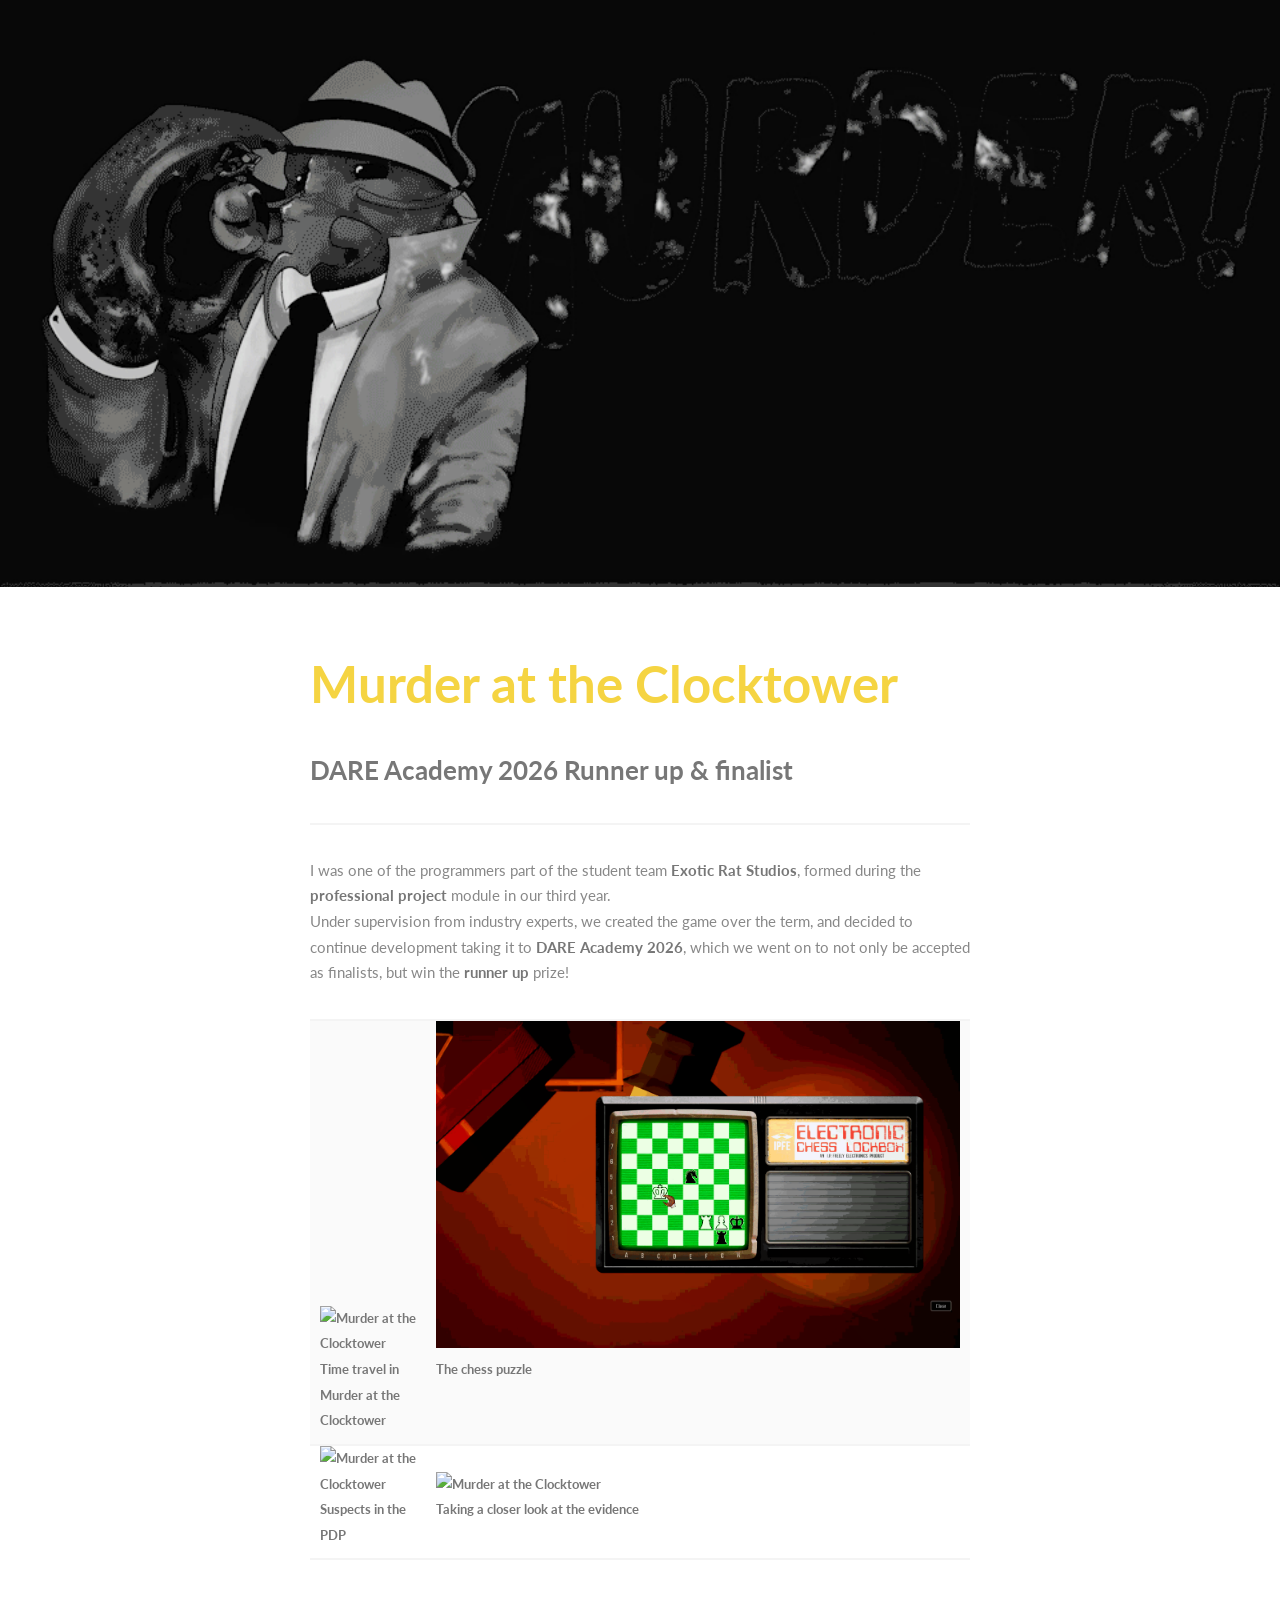
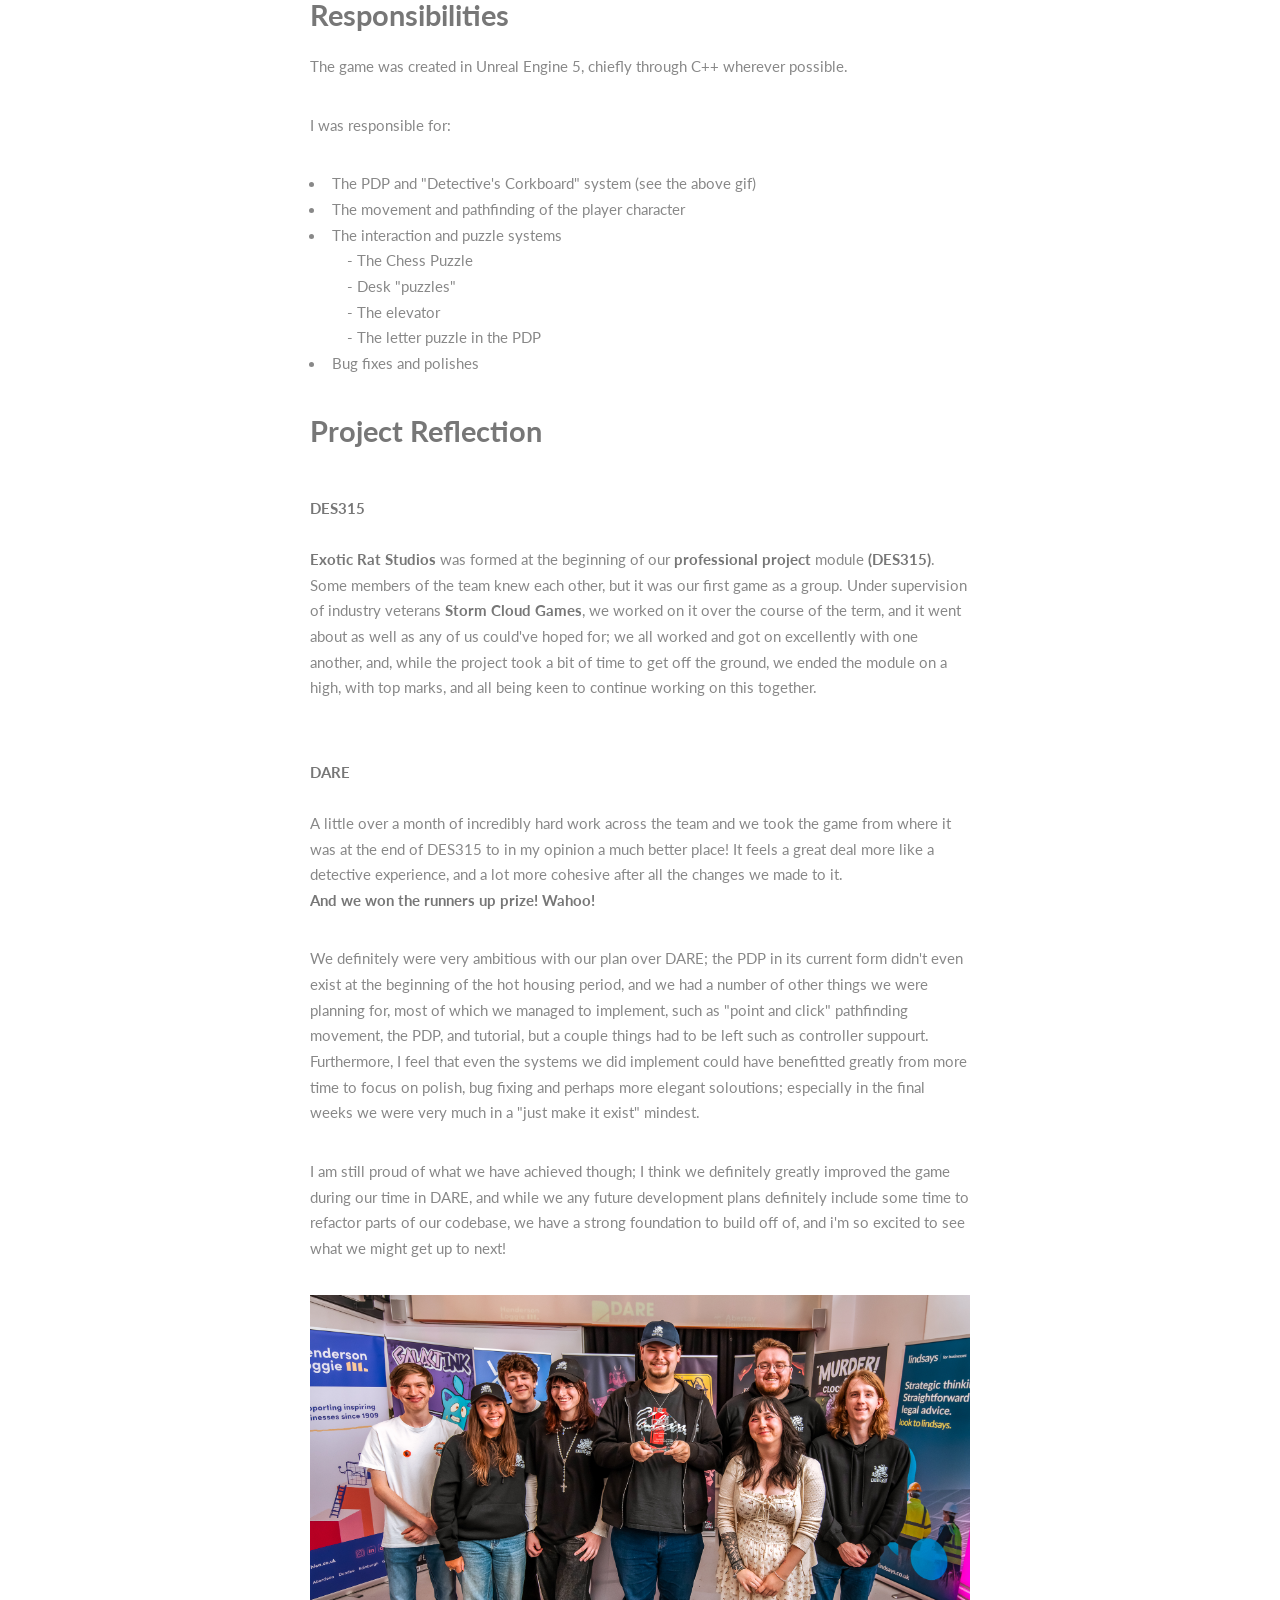
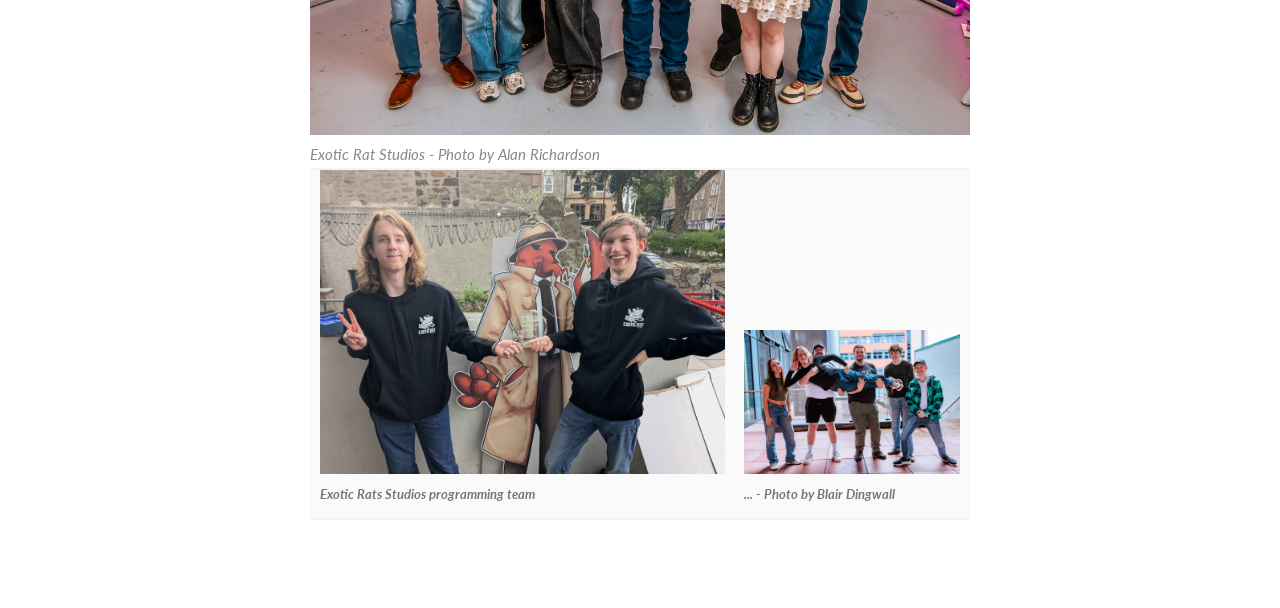
==== commit 3a1c5a80: "Made the mobile 'Waffle' thingy across all resoloutions - seeing how that feels" ====
--- a/MatCt.html
+++ b/MatCt.html
@@ -12,7 +12,7 @@
 
         <!-- One -->
         <section id="one">
-            <div class="image main" data-position="center">
+            <div class="image main MatCt" data-position="center">
                 <img src="images/projects/MatCtLoop.gif" alt="Murder at the Clocktower"/>
             </div>
             <div class="container">
--- a/ReadOnly/assets/css/main.css
+++ b/ReadOnly/assets/css/main.css
@@ -1,5 +1,98 @@
 @import url("fontawesome-all.min.css");
 @import url("https://fonts.googleapis.com/css?family=Lato:400,400italic,700,700italic|Source+Code+Pro:400");
+
+/*Due to the template not being commented, like, at all, i am not 100% sure this hasnt been done elsewhere, and with other uni projects i dont rlly have the time to dig deeper and learn webdev*/
+:root{
+	--BackgroundColour: #fff;
+		--BackgroundColourA: #121218;
+
+	--AccentColour: #f5d442;
+	--AccentTextColour: :
+}
+
+
+/*https://www.w3schools.com/howto/howto_js_slideshow.asp*/
+
+
+
+.slideshow{
+	position: relative;
+	margin: auto;
+}
+
+/*Hidden by default, animations will follow*/
+.slides {
+	display: none;
+}
+
+
+.prev, .next {
+	cursor: pointer;
+	position: absolute;
+	top: 50px;
+	width: auto;
+	margin-top: -22px;
+	padding: 16px;
+	color: white;
+	font-weight: bold;
+	font-size: 18px;
+	transition: 0.6s ease;
+	border-radius: 0 3px 3px 0;
+	user-select: none;
+}
+
+
+.next {
+	right: 0;
+	border-radius: 3px 0 0 3px;
+}
+
+.prev:hover, .next:hover {
+	background-color: rgba(0,0,0,0.8);
+}
+
+.cap-text {
+	color: #f2f2f2;
+	font-size: 15px;
+	padding: 8px 12px;
+	position: absolute;
+	bottom: 8px;
+	width: 100%;
+	text-align: center;
+}
+
+.num-text {
+	color: #f2f2f2;
+	font-size: 12px;
+	padding: 8px 12px;
+	position: absolute;
+	top: 0;
+}
+
+.dot {
+	cursor: pointer;
+	height: 15px;
+	width: 15px;
+	margin: 0 2px;
+	background-color: #bbb;
+	border-radius: 50%;
+	display: inline-block;
+	transition: background-color 0.6s ease;
+}
+
+.active, .dot:hover {
+	background-color: #717171;
+}
+
+.SSFade {
+	animation-name: fade;
+	animation-duration: 1.5s;
+}
+
+@keyframes SSFade {
+	from {opacity: .4}
+	to {opacity: 1}
+}
 
 /*
 	Read Only by HTML5 UP
@@ -23,7 +116,8 @@
 	border: 0;
 	font-size: 100%;
 	font: inherit;
-	vertical-align: baseline;}
+	vertical-align: baseline;
+}
 
 article, aside, details, figcaption, figure,
 footer, header, hgroup, menu, nav, section {
@@ -1759,7 +1853,7 @@
 	}
 
 	header p {
-		color: #aaa;
+		color: var(--AccentColour);
 		position: relative;
 		margin: 0 0 1.6875em 0;
 	}
@@ -1785,7 +1879,7 @@
 	}
 
 	header.major h2 {
-		color: #f5d442;
+		color: var(--AccentColour);
 		font-size: 3.5em;
 	}
 
@@ -2199,9 +2293,13 @@
 			}
 
 		.image.main {
-			display: block;
-			height: 20em;
+			height: 30em;
+			display:block;
 			border-radius: 0;
+		}
+
+		.image.main.MatCt{
+			height: 40em;
 		}
 
 			.image.main img {
@@ -2720,11 +2818,11 @@
 			}
 
 		#header header p {
-			color: #b7eadc;
+			color: #ffffff;
 		}
 
 		#header a {
-			color: #d2f2e9;
+			color: #ffffff;
 		}
 
 			#header a:hover {
@@ -2751,7 +2849,7 @@
 			}
 
 			#header > header p {
-				color: #d2f2e9;
+				color: #ffffff;
 				font-style: italic;
 				margin: 1em 0 0 0;
 			}
@@ -2772,7 +2870,7 @@
 			}
 
 				#header > footer .icons li a {
-					color: #b7eadc;
+					color: #ffffff;
 				}
 
 		#header > nav {
@@ -2789,7 +2887,7 @@
 			}
 
 				#header > nav ul li {
-					border-top: solid 2px #5ccfb1;
+					border-top: solid 2px #ffffff;
 					display: block;
 					padding: 0;
 				}
@@ -2805,7 +2903,7 @@
 						padding: 0.85em 0;
 						text-decoration: none;
 					}
-
+			
 						#header > nav ul li a.active {
 							background: #fff;
 							color: #f5d442 !important;
@@ -2818,12 +2916,13 @@
 /* Wrapper */
 
 	#wrapper {
-		background: #fff;
+		background: var(--BackgroundColour);
 		padding-right: 23em;
 	}
 
 /* Main */
 
+	
 	#main > section {
 		border-top: solid 6px #f4f4f4;
 	}
@@ -2870,6 +2969,134 @@
 					color: inherit;
 				}
 
+
+				/*THIS STUFF MAKES THE WAFFLE FOR THE ABOUT ME BIT PERMENANTLY VISIBLE...*/
+
+#titleBar {
+	-moz-backface-visibility: hidden;
+	-webkit-backface-visibility: hidden;
+	-ms-backface-visibility: hidden;
+	backface-visibility: hidden;
+	-moz-transition: -moz-transform 0.5s ease;
+	-webkit-transition: -webkit-transform 0.5s ease;
+	-ms-transition: -ms-transform 0.5s ease;
+	transition: transform 0.5s ease;
+	display: block;
+	height: 44px;
+	left: 0;
+	position: fixed;
+	top: 0;
+	width: 100%;
+	z-index: 10001;
+	background: #222;
+	color: #fff;
+	min-width: 320px;
+}
+
+#titleBar .title {
+	color: #fff;
+	display: block;
+	font-weight: 700;
+	height: 44px;
+	line-height: 44px;
+	padding: 0 1em;
+	width: 100%;
+	text-align: left;
+}
+
+#titleBar .title a {
+	border: 0;
+	text-decoration: none;
+}
+
+#titleBar .toggle {
+	text-decoration: none;
+	height: 4em;
+	position: absolute;
+	top: 0;
+	width: 6em;
+	border: 0;
+	outline: 0;
+	right: 0;
+}
+
+#titleBar .toggle:before {
+	-moz-osx-font-smoothing: grayscale;
+	-webkit-font-smoothing: antialiased;
+	display: inline-block;
+	font-style: normal;
+	font-variant: normal;
+	text-rendering: auto;
+	line-height: 1;
+	text-transform: none !important;
+	font-family: 'Font Awesome 5 Free';
+	font-weight: 900;
+}
+
+#titleBar .toggle:before {
+	background: #f5d442;
+	color: #ffffff;
+	content: '\f0c9';
+	display: block;
+	font-size: 18px;
+	height: 44px;
+	line-height: 44px;
+	position: absolute;
+	text-align: center;
+	top: 0;
+	width: 64px;
+	right: 0;
+}
+
+body.header-visible #wrapper, body.header-visible #titleBar {
+	-moz-transform: translateX(-23em);
+	-webkit-transform: translateX(-23em);
+	-ms-transform: translateX(-23em);
+	transform: translateX(-23em);
+}
+
+body.header-visible #header {
+	-moz-transform: translateX(0);
+	-webkit-transform: translateX(0);
+	-ms-transform: translateX(0);
+	transform: translateX(0);
+}
+
+#header {
+	-moz-backface-visibility: hidden;
+	-webkit-backface-visibility: hidden;
+	-ms-backface-visibility: hidden;
+	backface-visibility: hidden;
+	-moz-transition: -moz-transform 0.5s ease;
+	-webkit-transition: -webkit-transform 0.5s ease;
+	-ms-transition: -ms-transform 0.5s ease;
+	transition: transform 0.5s ease;
+	display: block;
+	height: 100%;
+	overflow-y: auto;
+	position: fixed;
+	top: 0;
+	width: 23em;
+	z-index: 10002;
+	-moz-transform: translateX(23em);
+	-webkit-transform: translateX(23em);
+	-ms-transform: translateX(23em);
+	transform: translateX(23em);
+	right: 0;
+}
+
+#header > footer {
+	bottom: auto;
+	left: auto;
+	margin: 0.5em 0 0 0;
+	position: relative;
+	right: auto;
+	top: auto;
+}
+
+/*////*/
+
+
 /* XLarge */
 
 	@media screen and (max-width: 1680px) {
@@ -2912,6 +3139,7 @@
 
 	@media screen and (max-width: 1280px) {
 
+		
 		/* Basic */
 
 			body, input, select, textarea {
@@ -2933,10 +3161,6 @@
 	}
 
 /* Medium */
-
-	#titleBar {
-		display: none;
-	}
 
 	@media screen and (max-width: 1024px) {
 
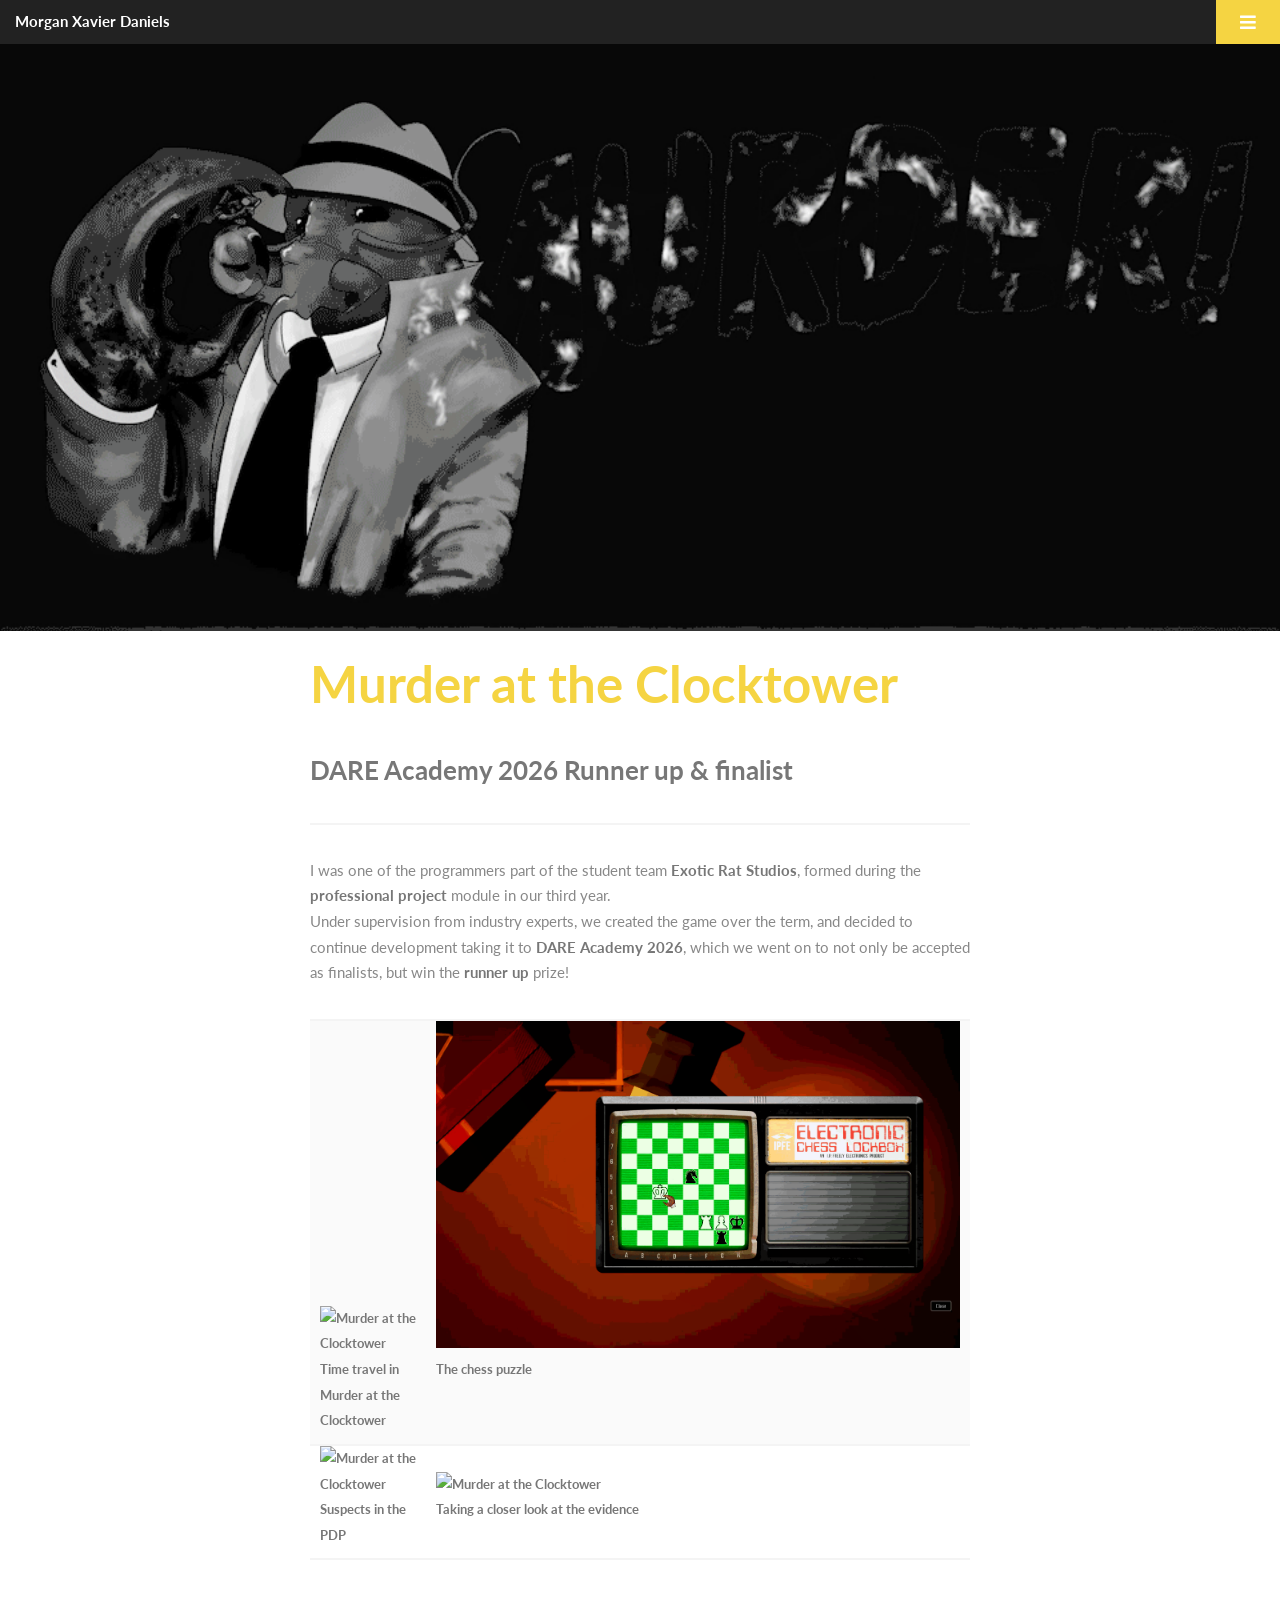
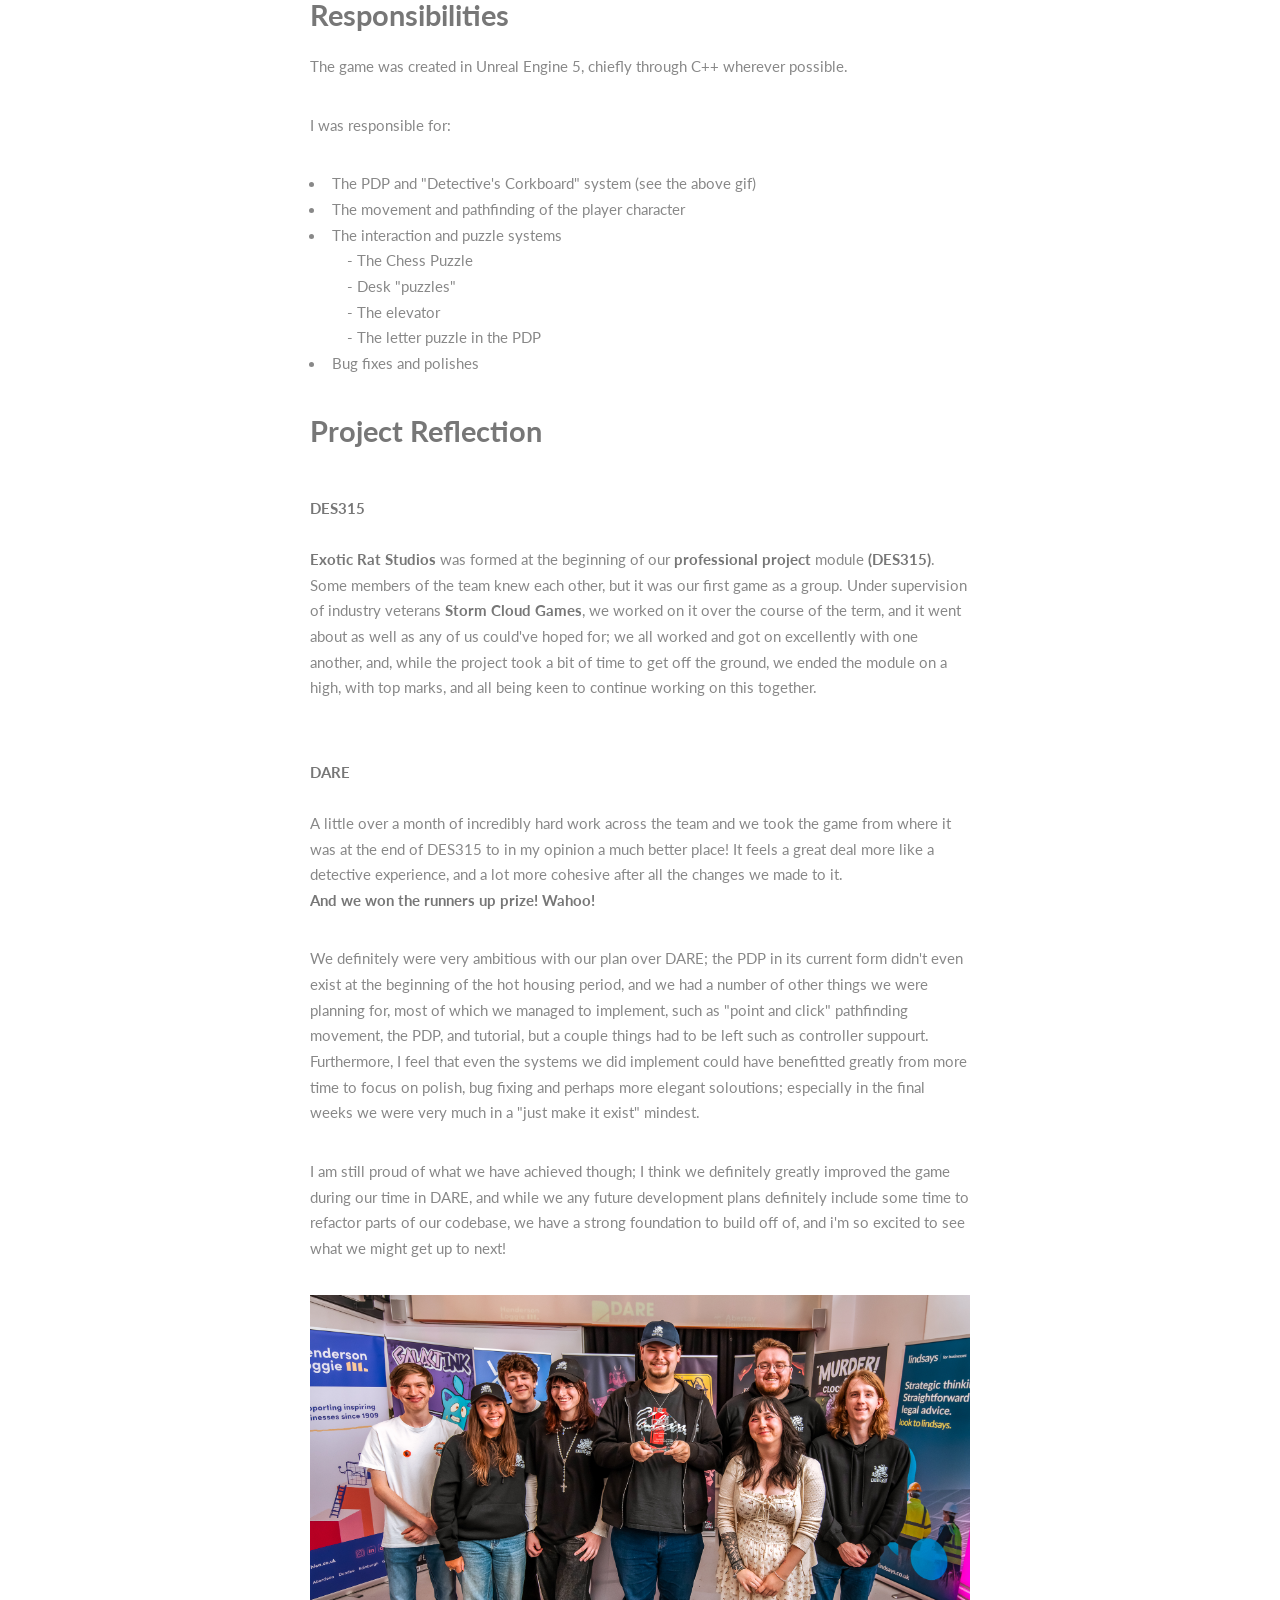
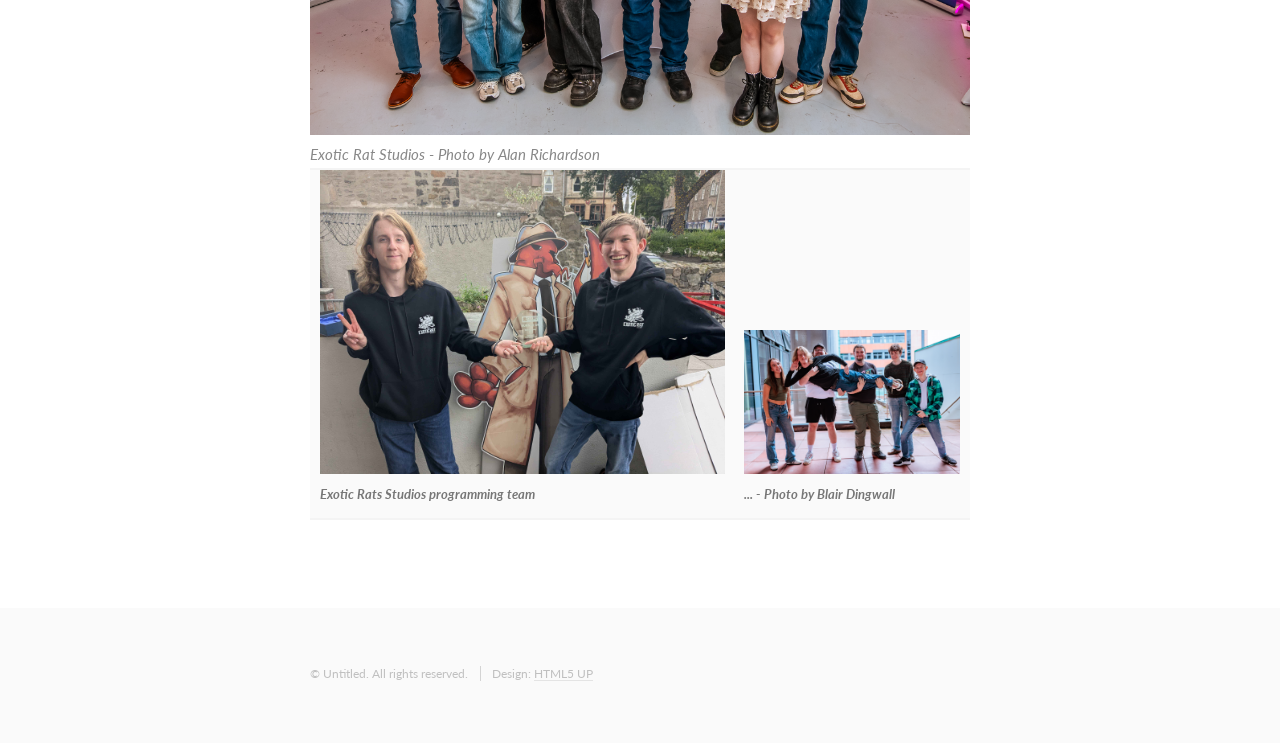
==== commit 15e069b6: "Made it  look a bit nicer again" ====
--- a/MatCt.html
+++ b/MatCt.html
@@ -1,4 +1,4 @@
-<!DOCTYPE html>
+<!DOCTYPE HTML>
 <head>
     <title>DXM - Murder at the Clocktower</title>
     <meta charset="utf-8" />
@@ -7,7 +7,27 @@
 </head>
 <body class="is-preload">
 
+<section id="header">
 
+    <header>
+        <span class="image avatar"><img src="images/about/ProfilePicture.JPG" alt="A profile picture of someone you should like totally hire" /></span>
+        <h1 id="logo"><a href="#">Morgan Xavier Daniels</a></h1>
+        <p>DARE Academy 2026 Runner Up<br />
+        <hr />
+        BSc (Hons) Computer Games Technology at Abertay University</p>
+    </header>
+
+    <footer>
+        <ul class="icons">
+            <li><a href="mailto:MorganDaniels04@outlook.com" class="icon solid fa-envelope"><span class="label">Email</span></a></li>
+            <li><a href="https://github.com/MDaniels04" class="icon brands fa-github"><span class="label">Github</span></a></li>
+            <li><a href="#" class="icon brands fa-linkedin"><span class="label">LinkedIn</span></a></li>
+        </ul>
+
+    </footer>
+</section>
+
+    <!--Main-->
     <div id="main">
 
         <!-- One -->
@@ -122,6 +142,26 @@
     </div>
 
 
+<!-- Footer -->
+<section id="footer">
+    <div class="container">
+        <ul class="copyright">
+            <li>&copy; Untitled. All rights reserved.</li><li>Design: <a href="http://html5up.net">HTML5 UP</a></li>
+        </ul>
+    </div>
+</section>
+
 
 </body>
+
+<!-- Scripts -->
+<script src="ReadOnly/assets/js/jquery.min.js"></script>
+<script src="ReadOnly/assets/js/jquery.scrollex.min.js"></script>
+<script src="ReadOnly,assets/js/jquery.scrolly.min.js"></script>
+<script src="ReadOnly/assets/js/browser.min.js"></script>
+<script src="ReadOnly/assets/js/breakpoints.min.js"></script>
+<script src="ReadOnly/assets/js/util.js"></script>
+<script src="ReadOnly/assets/js/main.js"></script>
+
+
 </html>
--- a/ReadOnly/assets/css/main.css
+++ b/ReadOnly/assets/css/main.css
@@ -10,9 +10,12 @@
 	--AccentTextColour: :
 }
 
+.CentreMe
+{
+	text-align:center;
+}
 
 /*https://www.w3schools.com/howto/howto_js_slideshow.asp*/
-
 
 
 .slideshow{
@@ -2284,6 +2287,7 @@
 		.image.avatar {
 			border-radius: 100%;
 			overflow: hidden;
+			width: 25%;
 		}
 
 			.image.avatar img {
@@ -2292,6 +2296,7 @@
 				width: 100%;
 			}
 
+
 		.image.main {
 			height: 30em;
 			display:block;
@@ -2300,6 +2305,7 @@
 
 		.image.main.MatCt{
 			height: 40em;
+			translate: 0px 44px;
 		}
 
 			.image.main img {
@@ -3186,6 +3192,7 @@
 
 			.image.main {
 				height: 20em;
+				translate: 0px 44px;
 			}
 
 		/* Header */
